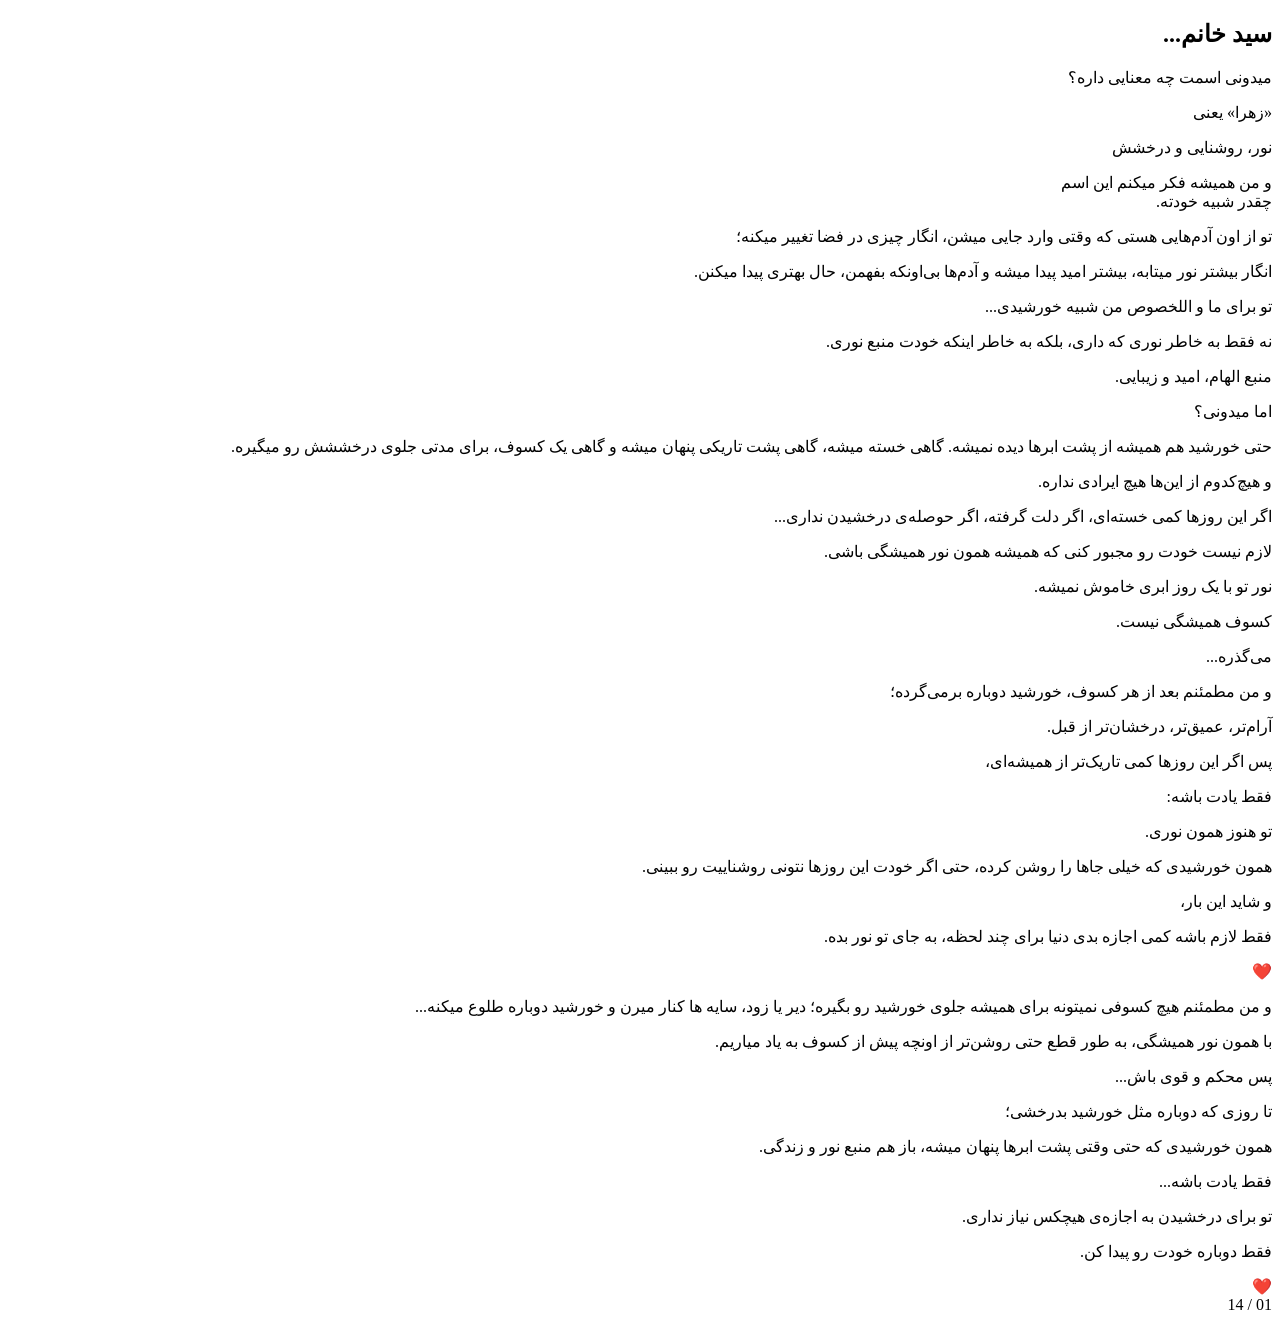
==== docs/index.html @ e4ec1573 "Prepare static site for GitHub Pages" ====
<!DOCTYPE html>
<html lang="fa" dir="rtl">
<head>
    <meta charset="UTF-8">
    <meta
        name="viewport"
        content="width=device-width, initial-scale=1.0"
    >

    <title>برای زهرا</title>

    <link rel="stylesheet" href="./css/variables.css">
    <link rel="stylesheet" href="./css/reset.css">
    <link rel="stylesheet" href="./css/global.css">
    <link rel="stylesheet" href="./css/layout.css">
    <link rel="stylesheet" href="./css/animations.css">
    <link rel="stylesheet" href="./css/pages.css">
    <link rel="stylesheet" href="./css/pages04-13.css">
</head>

<body>

<main id="app">
    <section id="scene"></section>
</main>

<script type="module" src="./js/app.js"></script>
<script type="module" src="./js/people.js"></script>

</body>
</html>
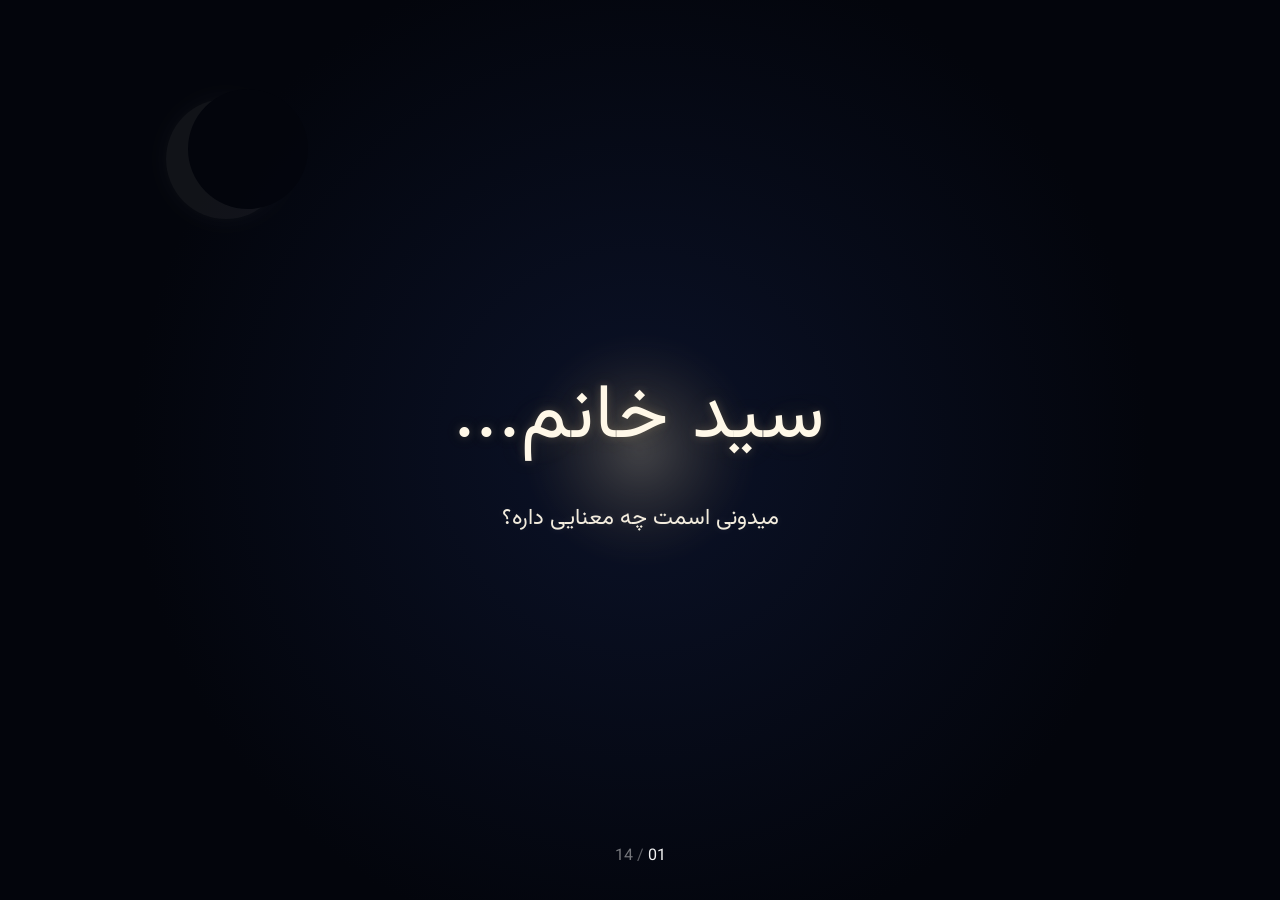
==== commit e91eb57c: "Fix CSS paths for GitHub Pages" ====
--- a/docs/index.html
+++ b/docs/index.html
@@ -9,13 +9,13 @@
 
     <title>برای زهرا</title>
 
-    <link rel="stylesheet" href="./css/variables.css">
-    <link rel="stylesheet" href="./css/reset.css">
-    <link rel="stylesheet" href="./css/global.css">
-    <link rel="stylesheet" href="./css/layout.css">
-    <link rel="stylesheet" href="./css/animations.css">
-    <link rel="stylesheet" href="./css/pages.css">
-    <link rel="stylesheet" href="./css/pages04-13.css">
+    <link rel="stylesheet" href="./CSS/variables.css">
+    <link rel="stylesheet" href="./CSS/reset.css">
+    <link rel="stylesheet" href="./CSS/global.css">
+    <link rel="stylesheet" href="./CSS/layout.css">
+    <link rel="stylesheet" href="./CSS/animations.css">
+    <link rel="stylesheet" href="./CSS/pages.css">
+    <link rel="stylesheet" href="./CSS/pages04-13.css">
 </head>
 
 <body>
@@ -28,4 +28,4 @@
 <script type="module" src="./js/people.js"></script>
 
 </body>
-</html>+</html>
--- a/docs/CSS/variables.css
+++ b/docs/CSS/variables.css
@@ -0,0 +1,14 @@
+:root {
+    --night-black: #03050C;
+    --deep-navy: #0B1228;
+    --night-blue: #18284A;
+
+    --soft-gold: #E6B85C;
+    --warm-gold: #F4D58D;
+    --sunlight: #FFE9B0;
+
+    --text-main: #FFF8E8;
+    --text-muted: #C8C1B2;
+
+    --page-transition: 1.4s;
+}
--- a/docs/CSS/global.css
+++ b/docs/CSS/global.css
@@ -0,0 +1,142 @@
+```css
+@font-face {
+    font-family: "Vazirmatn";
+    src: url("../assets/fonts/Vazirmatn-Light.woff2") format("woff2");
+    font-weight: 300;
+    font-style: normal;
+    font-display: swap;
+}
+
+@font-face {
+    font-family: "Vazirmatn";
+    src: url("../assets/fonts/Vazirmatn-Regular.woff2") format("woff2");
+    font-weight: 400;
+    font-style: normal;
+    font-display: swap;
+}
+
+
+/* =========================================
+   GLOBAL
+   ========================================= */
+
+html {
+    background: var(--night-black);
+}
+
+body {
+    background: var(--night-black);
+    color: var(--text-main);
+
+    font-family: "Vazirmatn", sans-serif;
+
+    font-weight: 300;
+
+    overflow: hidden;
+}
+
+button {
+    border: none;
+    background: none;
+    color: inherit;
+    cursor: pointer;
+}
+
+
+/* =========================================
+   STORY PAGE PROGRESS
+   ========================================= */
+
+#page-indicator {
+    position: fixed;
+
+    left: 50%;
+    bottom: 24px;
+
+    transform: translateX(-50%);
+
+    z-index: 999999;
+
+    pointer-events: none;
+}
+
+
+/* =========================================
+   PROGRESS CONTAINER
+   ========================================= */
+
+.page-progress {
+    display: flex;
+    flex-direction: column;
+    align-items: center;
+
+    gap: 7px;
+
+    min-width: 100px;
+}
+
+
+/* =========================================
+   PROGRESS CONTAINER
+   ========================================= */
+
+.page-progress {
+    display: flex;
+    flex-direction: column;
+    align-items: center;
+
+    gap: 7px;
+
+    width: 100px;
+}
+
+#current-page-number {
+    color: rgba(255, 255, 255, 0.95);
+
+    font-weight: 400;
+}
+
+.page-progress-divider {
+    color: rgba(255, 255, 255, 0.35);
+}
+
+#total-page-number {
+    color: rgba(255, 255, 255, 0.45);
+}
+
+
+/* =========================================
+   PROGRESS TRACK
+   ========================================= */
+
+.page-progress-track {
+    position: relative;
+```
+/* TEST PROGRESS LINE */
+
+.page-progress-track {
+    display: block !important;
+
+    width: 100px !important;
+    height: 4px !important;
+
+    background: red !important;
+
+    position: relative !important;
+
+    overflow: visible !important;
+}
+
+.page-progress-fill {
+    display: block !important;
+
+    width: 50% !important;
+    height: 4px !important;
+
+    background: yellow !important;
+
+    position: absolute !important;
+
+    top: 0 !important;
+    left: 0 !important;
+}
--- a/docs/CSS/layout.css
+++ b/docs/CSS/layout.css
@@ -0,0 +1,176 @@
+#app {
+    position: relative;
+    width: 100%;
+    height: 100vh;
+    min-height: 100svh;
+    overflow: hidden;
+}
+
+#scene {
+    position: relative;
+    width: 100%;
+    height: 100%;
+
+    display: flex;
+    align-items: center;
+    justify-content: center;
+
+    overflow: hidden;
+}
+
+/* =========================================
+   CONTENT
+   ========================================= */
+
+#content {
+    position: relative;
+    z-index: 10;
+
+    width: min(90%, 600px);
+
+    text-align: center;
+}
+
+/* =========================================
+   PAGE LAYERS
+   ========================================= */
+
+.page-layer {
+    position: absolute;
+    inset: 0;
+
+    width: 100%;
+    height: 100%;
+
+    overflow: hidden;
+
+    transition:
+        opacity 1.4s ease,
+        visibility 1.4s ease;
+}
+
+/* =========================================
+   PAGE 01
+   ========================================= */
+
+.page01-layer {
+    opacity: 1;
+    visibility: visible;
+    z-index: 2;
+}
+
+/* =========================================
+   PAGE 02
+   ========================================= */
+
+.page02-layer {
+    opacity: 0;
+    visibility: hidden;
+    z-index: 1;
+}
+
+#scene.page2-active .page01-layer {
+    opacity: 0;
+    visibility: hidden;
+}
+
+#scene.page2-active .page02-layer {
+    opacity: 1;
+    visibility: visible;
+    z-index: 3;
+
+    transition-delay: 0.9s;
+}
+
+/* =========================================
+   PAGE 03
+   ========================================= */
+
+.page03-layer {
+    opacity: 0;
+    visibility: hidden;
+    z-index: 1;
+}
+
+#scene.page3-active .page01-layer,
+#scene.page3-active .page02-layer {
+    opacity: 0;
+    visibility: hidden;
+}
+
+#scene.page3-active .page03-layer {
+    opacity: 1;
+    visibility: visible;
+    z-index: 3;
+
+    transition-delay: 0.9s;
+}
+
+/* =========================================
+   STORY PAGES 04 - 13
+   ========================================= */
+
+#scene.story-page-04-active .page01-layer,
+#scene.story-page-04-active .page02-layer,
+#scene.story-page-04-active .page03-layer,
+
+#scene.story-page-05-active .page01-layer,
+#scene.story-page-05-active .page02-layer,
+#scene.story-page-05-active .page03-layer,
+
+#scene.story-page-06-active .page01-layer,
+#scene.story-page-06-active .page02-layer,
+#scene.story-page-06-active .page03-layer,
+
+#scene.story-page-07-active .page01-layer,
+#scene.story-page-07-active .page02-layer,
+#scene.story-page-07-active .page03-layer,
+
+#scene.story-page-08-active .page01-layer,
+#scene.story-page-08-active .page02-layer,
+#scene.story-page-08-active .page03-layer,
+
+#scene.story-page-09-active .page01-layer,
+#scene.story-page-09-active .page02-layer,
+#scene.story-page-09-active .page03-layer,
+
+#scene.story-page-10-active .page01-layer,
+#scene.story-page-10-active .page02-layer,
+#scene.story-page-10-active .page03-layer,
+
+#scene.story-page-11-active .page01-layer,
+#scene.story-page-11-active .page02-layer,
+#scene.story-page-11-active .page03-layer,
+
+#scene.story-page-12-active .page01-layer,
+#scene.story-page-12-active .page02-layer,
+#scene.story-page-12-active .page03-layer,
+
+#scene.story-page-13-active .page01-layer,
+#scene.story-page-13-active .page02-layer,
+#scene.story-page-13-active .page03-layer,
+
+#scene.page14-active .page01-layer,
+#scene.page14-active .page02-layer,
+#scene.page14-active .page03-layer {
+    opacity: 0;
+    visibility: hidden;
+}
+
+/* =========================================
+   PAGE 14
+   ========================================= */
+
+.page14-layer {
+    opacity: 0;
+    visibility: hidden;
+    z-index: 1;
+}
+
+#scene.page14-active .page14-layer {
+    opacity: 1;
+    visibility: visible;
+    z-index: 4;
+
+    transition-delay: 0.9s;
+}
--- a/docs/CSS/animations.css
+++ b/docs/CSS/animations.css
@@ -0,0 +1,361 @@
+/* =========================================
+   PAGE 01 — INTRO ANIMATIONS
+   ========================================= */
+
+@keyframes fadeIn {
+    from {
+        opacity: 0;
+    }
+
+    to {
+        opacity: 1;
+    }
+}
+
+@keyframes softGlow {
+    0%,
+    100% {
+        opacity: 0.25;
+        transform: scale(1);
+    }
+
+    50% {
+        opacity: 0.7;
+        transform: scale(1.08);
+    }
+}
+
+@keyframes floatParticle {
+    0% {
+        transform: translate3d(0, 25px, 0) scale(0.7);
+        opacity: 0;
+    }
+
+    20% {
+        opacity: 0.7;
+    }
+
+    45% {
+        transform: translate3d(12px, -25px, 0) scale(1);
+        opacity: 0.5;
+    }
+
+    70% {
+        transform: translate3d(-8px, -65px, 0) scale(0.9);
+        opacity: 0.4;
+    }
+
+    100% {
+        transform: translate3d(18px, -110px, 0) scale(0.6);
+        opacity: 0;
+    }
+}
+
+.intro-content {
+    animation: fadeIn 2s ease forwards;
+}
+
+@keyframes introGlowAppear {
+    from {
+        opacity: 0;
+        transform: translate(-50%, -50%) scale(0.65);
+    }
+
+    40% {
+        opacity: 0.35;
+    }
+
+    75% {
+        opacity: 0.65;
+    }
+
+    to {
+        opacity: 0.78;
+        transform: translate(-50%, -50%) scale(1);
+    }
+}
+
+.particle {
+    animation-name: floatParticle;
+    animation-duration: var(--particle-duration, 6s);
+    animation-timing-function: linear;
+    animation-iteration-count: infinite;
+}
+
+@keyframes softGlow {
+    0%,
+    100% {
+        opacity: 0.68;
+        transform: translate(-50%, -50%) scale(0.98);
+    }
+
+    50% {
+        opacity: 0.82;
+        transform: translate(-50%, -50%) scale(1.04);
+    }
+}
+
+@keyframes page02LightAppear {
+    from {
+        opacity: 0;
+        transform: translate(-50%, -50%) scale(0.5);
+    }
+
+    to {
+        opacity: 1;
+        transform: translate(-50%, -50%) scale(1);
+    }
+}
+
+@keyframes page02TextAppear {
+    from {
+        opacity: 0;
+        transform: translateY(20px);
+    }
+
+    to {
+        opacity: 1;
+        transform: translateY(0);
+    }
+}
+
+```css
+/* =========================================
+   PAGE TRANSITION — PAGE 01 → PAGE 02
+   ========================================= */
+
+@keyframes transitionDarken {
+    0% {
+        opacity: 0;
+    }
+
+    100% {
+        opacity: 1;
+    }
+}
+
+@keyframes transitionLightReveal {
+    0% {
+        opacity: 0;
+        transform: translate(-50%, -50%) scale(0.35);
+    }
+
+    45% {
+        opacity: 0.65;
+    }
+
+    100% {
+        opacity: 1;
+        transform: translate(-50%, -50%) scale(1.4);
+    }
+}
+
+@keyframes page02ContentReveal {
+    0% {
+        opacity: 0;
+        transform: translateY(18px);
+    }
+
+    100% {
+        opacity: 1;
+        transform: translateY(0);
+    }
+}
+
+.scene-transition {
+    position: absolute;
+    inset: 0;
+    z-index: 100;
+    pointer-events: none;
+
+    background:
+        radial-gradient(
+            circle at center,
+            rgba(244, 213, 141, 0.12) 0%,
+            rgba(3, 5, 12, 0.96) 55%,
+            rgba(3, 5, 12, 1) 100%
+        );
+
+    opacity: 0;
+
+    animation:
+        transitionDarken 1.6s ease forwards;
+}
+
+.scene-transition-light {
+    position: absolute;
+    width: 220px;
+    height: 220px;
+
+    top: 50%;
+    left: 50%;
+
+    transform: translate(-50%, -50%) scale(0.35);
+
+    border-radius: 50%;
+
+    background:
+        radial-gradient(
+            circle,
+            rgba(255, 233, 176, 0.34) 0%,
+            rgba(244, 213, 141, 0.16) 30%,
+            rgba(230, 184, 92, 0.05) 55%,
+            transparent 75%
+        );
+
+    filter: blur(12px);
+
+    opacity: 0;
+
+    animation:
+        transitionLightReveal 2.2s ease-in-out forwards;
+}
+
+.page02-content {
+    animation:
+        page02ContentReveal 1.8s ease 1.2s both;
+}
+```
+
+/* =========================================
+   PAGE 13 — ECLIPSE ANIMATION
+   ========================================= */
+
+@keyframes eclipseSkyDarken {
+
+    0% {
+        opacity: 0;
+    }
+
+    35% {
+        opacity: 0.15;
+    }
+
+    55% {
+        opacity: 0.62;
+    }
+
+    70% {
+        opacity: 0.70;
+    }
+
+    100% {
+        opacity: 0;
+    }
+}
+
+
+@keyframes eclipseMoonPass {
+
+    0% {
+        left: 17%;
+    }
+
+    18% {
+        left: 30%;
+    }
+
+    42% {
+        left: 50%;
+    }
+
+    58% {
+        left: 50%;
+    }
+
+    82% {
+        left: 70%;
+    }
+
+    100% {
+        left: 83%;
+    }
+}
+
+
+@keyframes eclipseSunGlow {
+
+    0%,
+    100% {
+        opacity: 0.9;
+
+        transform: scale(1);
+    }
+
+    40% {
+        opacity: 0.65;
+
+        transform: scale(0.96);
+    }
+
+    55% {
+        opacity: 0.16;
+
+        transform: scale(0.82);
+    }
+
+    68% {
+        opacity: 0.18;
+
+        transform: scale(0.84);
+    }
+
+    100% {
+        opacity: 1;
+
+        transform: scale(1.04);
+    }
+}
+
+
+@keyframes eclipseSunCore {
+
+    0%,
+    100% {
+        opacity: 1;
+    }
+
+    45% {
+        opacity: 0.95;
+    }
+
+    55% {
+        opacity: 0.25;
+    }
+
+    70% {
+        opacity: 0.30;
+    }
+
+    100% {
+        opacity: 1;
+    }
+}
+
+
+/* =========================================
+   START ANIMATION ONLY WHEN PAGE 13 OPENS
+   ========================================= */
+
+#scene.story-page-13-active .eclipse-sky {
+    animation:
+        eclipseSkyDarken 12s ease-in-out forwards;
+}
+
+
+#scene.story-page-13-active .eclipse-moon {
+    animation:
+        eclipseMoonPass 12s cubic-bezier(0.45, 0, 0.55, 1) forwards;
+}
+
+
+#scene.story-page-13-active .eclipse-sun-glow {
+    animation:
+        eclipseSunGlow 12s ease-in-out forwards;
+}
+
+
+#scene.story-page-13-active .eclipse-sun-core {
+    animation:
+        eclipseSunCore 12s ease-in-out forwards;
+}
--- a/docs/CSS/pages.css
+++ b/docs/CSS/pages.css
@@ -0,0 +1,647 @@
+/* =========================================
+   PAGE 01 — INTRO
+   ========================================= */
+
+#scene {
+    background:
+        radial-gradient(
+            circle at center,
+            var(--deep-navy) 0%,
+            var(--night-black) 65%
+        );
+}
+
+#content {
+    opacity: 0;
+}
+
+.intro-content {
+    position: relative;
+}
+
+.intro-content h1 {
+    font-size: clamp(2.6rem, 11vw, 4.8rem);
+    font-weight: 300;
+    letter-spacing: 0.02em;
+    margin-bottom: 1.2rem;
+
+    color: var(--text-main);
+
+    text-shadow:
+        0 0 10px rgba(244, 213, 141, 0.22),
+        0 0 30px rgba(244, 213, 141, 0.12),
+        0 0 60px rgba(244, 213, 141, 0.06);
+}
+
+.intro-content p {
+    font-size: clamp(1.05rem, 4.5vw, 1.4rem);
+    font-weight: 300;
+
+    color: var(--text-main);
+
+    line-height: 2;
+    opacity: 0.95;
+
+    text-shadow:
+        0 0 10px rgba(255, 248, 232, 0.12);
+}
+
+.intro-glow {
+    position: absolute;
+
+    width: 220px;
+    height: 220px;
+
+    top: 50%;
+    left: 50%;
+
+    transform: translate(-50%, -50%);
+
+    border-radius: 50%;
+
+    background:
+        radial-gradient(
+            circle,
+            rgba(255, 233, 176, 0.30) 0%,
+            rgba(244, 213, 141, 0.16) 30%,
+            rgba(230, 184, 92, 0.06) 55%,
+            transparent 75%
+        );
+
+    filter: blur(10px);
+
+    opacity: 0;
+
+    z-index: 0;
+
+    pointer-events: none;
+
+    animation:
+        introGlowAppear 4.5s ease-in-out 0.2s forwards,
+        softGlow 7s ease-in-out 4.7s infinite;
+
+    translate:
+        calc(var(--scene-x, 0px) * 0.25)
+        calc(var(--scene-y, 0px) * 0.25);
+}
+
+/* =========================================
+   PARTICLES
+   ========================================= */
+
+.particle {
+    position: absolute;
+
+    width: 2px;
+    height: 2px;
+
+    border-radius: 50%;
+
+    background: var(--sunlight);
+
+    box-shadow:
+        0 0 6px var(--sunlight),
+        0 0 12px var(--soft-gold);
+
+    opacity: 0;
+}
+
+/* =========================================
+   MOON
+   ========================================= */
+
+.moon {
+    position: absolute;
+
+    width: clamp(70px, 18vw, 120px);
+    height: clamp(70px, 18vw, 120px);
+
+    top: 11%;
+    left: 13%;
+
+    border-radius: 50%;
+
+    background: rgba(255, 248, 232, 0.10);
+
+    box-shadow:
+        0 0 20px rgba(255, 248, 232, 0.06),
+        0 0 60px rgba(255, 248, 232, 0.03);
+
+    opacity: 0.55;
+
+    z-index: 1;
+
+    pointer-events: none;
+
+    animation: moonDrift 12s ease-in-out infinite;
+
+    translate:
+        calc(var(--scene-x, 0px) * 0.25)
+        calc(var(--scene-y, 0px) * 0.25);
+}
+
+.moon-shadow {
+    position: absolute;
+
+    width: 100%;
+    height: 100%;
+
+    top: -8%;
+    left: 18%;
+
+    border-radius: 50%;
+
+    background: var(--night-black);
+}
+
+/* =========================================
+   PAGE 02
+   ========================================= */
+
+.page02-content {
+    position: absolute;
+    inset: 0;
+
+    display: flex;
+    align-items: center;
+    justify-content: center;
+
+    overflow: hidden;
+
+    background:
+        radial-gradient(
+            circle at center,
+            #FFE9B0 0%,
+            #F4D58D 12%,
+            #18284A 42%,
+            #0B1228 72%,
+            #03050C 100%
+        );
+
+    opacity: 1;
+}
+
+.page02-light {
+    position: absolute;
+
+    width: 320px;
+    height: 320px;
+
+    top: 50%;
+    left: 50%;
+
+    transform: translate(-50%, -50%);
+
+    border-radius: 50%;
+
+    background:
+        radial-gradient(
+            circle,
+            rgba(255, 233, 176, 0.65) 0%,
+            rgba(244, 213, 141, 0.28) 30%,
+            rgba(244, 213, 141, 0.08) 55%,
+            transparent 75%
+        );
+
+    filter: blur(14px);
+
+    opacity: 0;
+
+    animation:
+        page02LightAppear 3s ease forwards;
+
+    pointer-events: none;
+}
+
+.page02-text {
+    position: relative;
+
+    z-index: 30;
+
+    width: min(88%, 600px);
+
+    text-align: center;
+
+    opacity: 1;
+
+    color: var(--text-main);
+
+    text-shadow:
+        0 5px 18px rgba(3, 5, 12, 0.35);
+}
+
+.page02-text p {
+    margin: 0;
+
+    font-weight: 300;
+
+    line-height: 2;
+}
+
+.page02-title {
+    margin-bottom: 1.8rem !important;
+
+    font-size: clamp(1.2rem, 5vw, 1.6rem);
+
+    background: linear-gradient(
+        90deg,
+        #ff4d6d,
+        #ff9f1c,
+        #ffe66d,
+        #2ec4b6,
+        #4dabf7,
+        #9b5de5,
+        #ff4d6d
+    );
+
+    background-size: 300% 100%;
+
+    -webkit-background-clip: text;
+    background-clip: text;
+
+    -webkit-text-fill-color: transparent;
+
+    animation: rainbowText 6s linear infinite;
+
+    filter:
+        drop-shadow(0 2px 3px rgba(0, 0, 0, 0.8))
+        drop-shadow(0 0 12px rgba(255, 255, 255, 0.18));
+}
+
+.page02-meaning {
+    margin-bottom: 1.4rem !important;
+
+    font-size: clamp(1.25rem, 5.3vw, 1.75rem);
+
+    font-weight: 400;
+
+    background: linear-gradient(
+        90deg,
+        #ff006e,
+        #ff7b00,
+        #ffe600,
+        #00c9a7,
+        #00b4d8,
+        #4361ee,
+        #8338ec,
+        #ff006e
+    );
+
+    background-size: 400% 100%;
+
+    -webkit-background-clip: text;
+    background-clip: text;
+
+    -webkit-text-fill-color: transparent;
+
+    animation: rainbowText 5s linear infinite;
+
+    filter:
+        drop-shadow(0 2px 4px rgba(0, 0, 0, 0.9))
+        drop-shadow(0 0 14px rgba(255, 255, 255, 0.22));
+}
+
+.page02-feeling {
+    font-size: clamp(1.05rem, 4.5vw, 1.4rem);
+
+    line-height: 2.2 !important;
+
+    opacity: 1;
+
+    background: linear-gradient(
+        90deg,
+        #ff5c8a,
+        #ffb703,
+        #80ed99,
+        #48cae4,
+        #4895ef,
+        #b5179e,
+        #ff5c8a
+    );
+
+    background-size: 400% 100%;
+
+    -webkit-background-clip: text;
+    background-clip: text;
+
+    -webkit-text-fill-color: transparent;
+
+    animation: rainbowText 7s linear infinite;
+
+    filter:
+        drop-shadow(0 2px 4px rgba(0, 0, 0, 0.9))
+        drop-shadow(0 0 12px rgba(255, 255, 255, 0.18));
+}
+
+@keyframes rainbowText {
+    0% {
+        background-position: 0% 50%;
+    }
+
+    100% {
+        background-position: 400% 50%;
+    }
+}
+/* =========================================
+   PAGE 01 LAYER
+   ========================================= */
+
+.page01-layer {
+    position: absolute;
+    inset: 0;
+
+    display: flex;
+
+    align-items: center;
+    justify-content: center;
+
+    background:
+        radial-gradient(
+            circle at center,
+            var(--deep-navy) 0%,
+            var(--night-black) 65%
+        );
+}
+
+.page01-layer .particles {
+    position: absolute;
+    inset: 0;
+}
+
+.page01-layer .moon {
+    position: absolute;
+}
+
+.page01-layer .intro-glow {
+    position: absolute;
+}
+
+.page01-layer #content {
+    position: relative;
+
+    z-index: 10;
+
+    width: min(90%, 600px);
+
+    text-align: center;
+}
+
+/* =========================================
+   CINEMATIC LIGHT TRANSITION
+   ========================================= */
+
+#scene::after {
+    content: "";
+
+    position: absolute;
+
+    inset: -20%;
+
+    z-index: 20;
+
+    pointer-events: none;
+
+    opacity: 0;
+
+    background:
+        radial-gradient(
+            circle at center,
+            rgba(255, 248, 220, 1) 0%,
+            rgba(255, 233, 176, 0.95) 10%,
+            rgba(244, 213, 141, 0.72) 24%,
+            rgba(230, 184, 92, 0.32) 42%,
+            rgba(24, 40, 74, 0.16) 62%,
+            transparent 78%
+        );
+
+    filter: blur(4px);
+
+    transform: scale(0.18);
+
+    will-change:
+        opacity,
+        transform;
+}
+
+#scene.page2-active::after {
+    animation:
+        cinematicPageTransition 3.2s
+        cubic-bezier(0.22, 0.61, 0.36, 1)
+        forwards;
+}
+
+@keyframes cinematicPageTransition {
+
+    0% {
+        opacity: 0;
+        transform: scale(0.18);
+    }
+
+    18% {
+        opacity: 0.25;
+        transform: scale(0.45);
+    }
+
+    38% {
+        opacity: 0.85;
+        transform: scale(0.85);
+    }
+
+    50% {
+        opacity: 1;
+        transform: scale(1.15);
+    }
+
+    62% {
+        opacity: 0.95;
+        transform: scale(1.45);
+    }
+
+    78% {
+        opacity: 0.55;
+        transform: scale(1.9);
+    }
+
+    100% {
+        opacity: 0;
+        transform: scale(2.8);
+    }
+}
+
+/* =========================================
+   PAGE 02 LIGHT
+   ========================================= */
+
+@keyframes page02LightAppear {
+
+    from {
+        opacity: 0;
+
+        transform:
+            translate(-50%, -50%)
+            scale(0.45);
+    }
+
+    to {
+        opacity: 1;
+
+        transform:
+            translate(-50%, -50%)
+            scale(1);
+    }
+}
+
+/* =========================================
+   PAGE 03
+   ========================================= */
+
+.page03-content {
+    position: absolute;
+    inset: 0;
+
+    display: flex;
+    align-items: center;
+    justify-content: center;
+
+    overflow: hidden;
+
+    background:
+        radial-gradient(
+            circle at center,
+            #FFE9B0 0%,
+            #F4D58D 16%,
+            #18284A 45%,
+            #0B1228 75%,
+            #03050C 100%
+        );
+
+    opacity: 1;
+}
+
+/* =========================================
+   PAGE 03 LIGHT
+   ========================================= */
+
+.page03-light {
+    position: absolute;
+
+    width: 420px;
+    height: 420px;
+
+    top: 50%;
+    left: 50%;
+
+    transform:
+        translate(-50%, -50%)
+        scale(0.75);
+
+    border-radius: 50%;
+
+    background:
+        radial-gradient(
+            circle,
+            rgba(255, 233, 176, 0.42) 0%,
+            rgba(244, 213, 141, 0.20) 28%,
+            rgba(244, 213, 141, 0.07) 55%,
+            transparent 75%
+        );
+
+    filter: blur(18px);
+
+    opacity: 0;
+
+    pointer-events: none;
+
+    animation: page03LightAppear 2.8s ease forwards;
+}
+
+/* =========================================
+   PAGE 03 TEXT
+   ========================================= */
+
+.page03-text {
+    position: relative;
+
+    z-index: 10;
+
+    width: min(88%, 620px);
+
+    padding: 0 8px;
+
+    text-align: center;
+
+    color: var(--text-main);
+
+    opacity: 0;
+
+    animation: page03TextAppear 2.2s ease 0.7s forwards;
+
+    text-shadow:
+        0 2px 14px rgba(3, 5, 12, 0.65),
+        0 0 24px rgba(255, 233, 176, 0.12);
+}
+
+.page03-text p {
+    margin: 0;
+
+    font-size: clamp(
+        1.08rem,
+        4.7vw,
+        1.5rem
+    );
+
+    font-weight: 300;
+
+    line-height: 2.25;
+}
+
+.page03-text p:first-child {
+    margin-bottom: 1.8rem;
+}
+
+/* =========================================
+   HIGHLIGHT WORDS
+   ========================================= */
+
+.page03-text p::first-line {
+    text-shadow:
+        0 2px 14px rgba(3, 5, 12, 0.7);
+}
+
+/* =========================================
+   PAGE 03 ANIMATIONS
+   ========================================= */
+
+@keyframes page03LightAppear {
+    from {
+        opacity: 0;
+
+        transform:
+            translate(-50%, -50%)
+            scale(0.55);
+    }
+
+    to {
+        opacity: 1;
+
+        transform:
+            translate(-50%, -50%)
+            scale(1);
+    }
+}
+
+@keyframes page03TextAppear {
+    from {
+        opacity: 0;
+
+        transform:
+            translateY(18px);
+    }
+
+    to {
+        opacity: 1;
+
+        transform:
+            translateY(0);
+    }
+}
--- a/docs/CSS/pages04-13.css
+++ b/docs/CSS/pages04-13.css
@@ -0,0 +1,2696 @@
+/* =========================================
+   STORY PAGES 04 - 13
+   ========================================= */
+
+.story-layer {
+    display: flex;
+    align-items: center;
+    justify-content: center;
+
+    background:
+        radial-gradient(
+            circle at center,
+            #18284A 0%,
+            #0B1228 55%,
+            #03050C 100%
+        );
+
+    color: var(--text-main);
+}
+
+.story-content {
+    position: relative;
+
+    z-index: 10;
+
+    width: min(88%, 650px);
+
+    text-align: center;
+
+    padding: 20px;
+}
+
+.story-content p {
+    margin: 0 0 1.8rem;
+
+    font-size: clamp(
+        1.05rem,
+        4.6vw,
+        1.45rem
+    );
+
+    font-weight: 300;
+
+    line-height: 2.25;
+
+    color: var(--text-main);
+
+    text-shadow:
+        0 2px 14px rgba(0, 0, 0, 0.65);
+}
+
+.story-content p:last-child {
+    margin-bottom: 0;
+}
+
+/* =========================================
+   SHORT PAGES
+   ========================================= */
+
+.story-short {
+    max-width: 600px;
+}
+
+.story-short p {
+    font-size: clamp(
+        1.2rem,
+        5.2vw,
+        1.65rem
+    );
+}
+
+/* =========================================
+   HIGHLIGHTS
+   ========================================= */
+
+.story-highlight {
+    color: var(--warm-gold) !important;
+
+    font-size: clamp(
+        1.15rem,
+        5vw,
+        1.6rem
+    ) !important;
+
+    font-weight: 400 !important;
+
+    text-shadow:
+        0 2px 14px rgba(0, 0, 0, 0.75),
+        0 0 18px rgba(244, 213, 141, 0.20) !important;
+}
+
+.story-main-highlight {
+    font-size: clamp(
+        1.5rem,
+        7vw,
+        2.2rem
+    ) !important;
+}
+
+/* =========================================
+   PAGE 04
+   ========================================= */
+
+.story-page-04 {
+    background:
+        radial-gradient(
+            circle at center,
+            #FFE9B0 0%,
+            #F4D58D 10%,
+            #18284A 40%,
+            #0B1228 72%,
+            #03050C 100%
+        );
+}
+
+/* =========================================
+   PAGE 05
+   ========================================= */
+
+.story-page-05 {
+    background:
+        radial-gradient(
+            circle at center,
+            #18284A 0%,
+            #111A35 38%,
+            #0B1228 68%,
+            #03050C 100%
+        );
+}
+
+/* =========================================
+   PAGE 06
+   ========================================= */
+
+.story-page-06 {
+    background:
+        radial-gradient(
+            circle at center,
+            #0F1934 0%,
+            #080F24 48%,
+            #03050C 100%
+        );
+}
+
+.story-page-06 .story-content p {
+    font-size: clamp(
+        1.25rem,
+        5.5vw,
+        1.7rem
+    );
+}
+
+/* =========================================
+   PAGE 07
+   ========================================= */
+
+.story-page-07 {
+    background:
+        radial-gradient(
+            circle at center,
+            #101D3D 0%,
+            #0B1228 55%,
+            #03050C 100%
+        );
+}
+
+/* =========================================
+   PAGE 08
+   ========================================= */
+
+.story-page-08 {
+    background:
+        radial-gradient(
+            circle at center,
+            #0B1228 0%,
+            #060B19 55%,
+            #03050C 100%
+        );
+}
+
+.story-page-08 .story-highlight {
+    margin-bottom: 2rem;
+}
+
+.story-pause {
+    color: var(--text-muted) !important;
+
+    font-size: clamp(
+        1.1rem,
+        4.8vw,
+        1.45rem
+    ) !important;
+}
+
+/* =========================================
+   PAGE 09
+   ========================================= */
+
+.story-page-09 {
+    background:
+        radial-gradient(
+            circle at center,
+            #263A61 0%,
+            #18284A 35%,
+            #0B1228 68%,
+            #03050C 100%
+        );
+}
+
+.story-words {
+    display: flex;
+
+    flex-direction: column;
+
+    gap: 0.7rem;
+
+    margin-top: 2rem;
+}
+
+.story-words span {
+    color: var(--warm-gold);
+
+    font-size: clamp(
+        1.2rem,
+        5vw,
+        1.6rem
+    );
+
+    line-height: 1.8;
+
+    text-shadow:
+        0 0 16px rgba(244, 213, 141, 0.22),
+        0 2px 12px rgba(0, 0, 0, 0.7);
+}
+
+/* =========================================
+   PAGE 10
+   ========================================= */
+
+.story-page-10 {
+    background:
+        radial-gradient(
+            circle at center,
+            #0C152D 0%,
+            #070D1D 55%,
+            #03050C 100%
+        );
+}
+
+/* =========================================
+   PAGE 11
+   ========================================= */
+
+.story-page-11 {
+    background:
+        radial-gradient(
+            circle at center,
+            #263B60 0%,
+            #18284A 40%,
+            #0B1228 70%,
+            #03050C 100%
+        );
+}
+
+/* =========================================
+   PAGE 12
+   ========================================= */
+
+.story-page-12 {
+    background:
+        radial-gradient(
+            circle at center,
+            #314B70 0%,
+            #18284A 40%,
+            #0B1228 72%,
+            #03050C 100%
+        );
+}
+
+.story-page-12 .story-content p {
+    font-size: clamp(
+        1.15rem,
+        5vw,
+        1.55rem
+    );
+}
+
+.story-heart {
+    margin-top: 2rem;
+
+    font-size: 1.8rem;
+
+    filter:
+        drop-shadow(
+            0 0 14px rgba(255, 100, 100, 0.35)
+        );
+}
+
+/* =========================================
+   PAGE 13
+   ========================================= */
+
+.story-page-13 {
+    background:
+        radial-gradient(
+            circle at center,
+            #FFE9B0 0%,
+            #F4D58D 12%,
+            #C69C54 28%,
+            #263B60 48%,
+            #0B1228 75%,
+            #03050C 100%
+        );
+}
+
+.story-page-13 .story-content p {
+    text-shadow:
+        0 2px 16px rgba(0, 0, 0, 0.75),
+        0 0 18px rgba(255, 233, 176, 0.12);
+}
+
+/* =========================================
+   STORY TRANSITIONS
+   ========================================= */
+
+.story-layer {
+    opacity: 0;
+    visibility: hidden;
+    z-index: 1;
+}
+
+#scene.story-page-04-active .story-page-04,
+#scene.story-page-05-active .story-page-05,
+#scene.story-page-06-active .story-page-06,
+#scene.story-page-07-active .story-page-07,
+#scene.story-page-08-active .story-page-08,
+#scene.story-page-09-active .story-page-09,
+#scene.story-page-10-active .story-page-10,
+#scene.story-page-11-active .story-page-11,
+#scene.story-page-12-active .story-page-12,
+#scene.story-page-13-active .story-page-13 {
+    opacity: 1;
+    visibility: visible;
+    z-index: 3;
+}
+
+
+/* =========================================
+   SUN / ECLIPSE SYSTEM
+   ========================================= */
+
+.story-sun-system,
+.eclipse-system {
+    position: absolute;
+    inset: 0;
+
+    overflow: hidden;
+
+    pointer-events: none;
+
+    z-index: 1;
+}
+
+
+/* =========================================
+   FULL SUN — PAGES 02 - 04
+   ========================================= */
+
+.story-sun {
+    position: absolute;
+
+    /*
+     * بزرگ‌تر شده تا با خورشید صفحه 14
+     * هماهنگ باشد.
+     */
+    width: min(64vw, 330px);
+    height: min(64vw, 330px);
+
+    left: 50%;
+    top: 48%;
+
+    transform: translate(-50%, -50%);
+
+    border-radius: 50%;
+}
+
+.story-sun-core,
+.eclipse-sun-core {
+    position: absolute;
+
+    inset: 20%;
+
+    border-radius: 50%;
+
+    background:
+        radial-gradient(
+            circle,
+            #FFFBE8 0%,
+            #FFE9A8 35%,
+            #F4C95D 72%,
+            #E6B85C 100%
+        );
+
+    /*
+     * هاله کمتر و ظریف‌تر
+     */
+    box-shadow:
+        0 0 18px rgba(255, 239, 194, 0.78),
+        0 0 40px rgba(244, 213, 141, 0.34),
+        0 0 75px rgba(230, 184, 92, 0.16);
+}
+
+.story-sun-glow,
+.eclipse-sun-glow {
+    position: absolute;
+
+    inset: -14%;
+
+    border-radius: 50%;
+
+    background:
+        radial-gradient(
+            circle,
+            rgba(255, 239, 194, 0.22) 0%,
+            rgba(244, 213, 141, 0.10) 32%,
+            rgba(230, 184, 92, 0.03) 55%,
+            transparent 72%
+        );
+
+    filter: blur(7px);
+}
+
+
+/* =========================================
+   ECLIPSE SUN — PAGES 05 - 13
+   ========================================= */
+
+.eclipse-sun {
+    position: absolute;
+
+    width: min(64vw, 330px);
+    height: min(64vw, 330px);
+
+    left: 50%;
+    top: 48%;
+
+    transform: translate(-50%, -50%);
+
+    border-radius: 50%;
+
+    z-index: 2;
+}
+
+
+/* =========================================
+   ECLIPSE MOON
+   ========================================= */
+
+.eclipse-moon {
+    position: absolute;
+
+    /*
+     * ماه عمداً کوچک‌تر از خورشید است.
+     */
+    width: min(45vw, 230px);
+    height: min(45vw, 230px);
+
+    left: 12%;
+    top: 48%;
+
+    transform: translate(-50%, -50%);
+
+    border-radius: 50%;
+
+    background:
+        radial-gradient(
+            circle at 38% 34%,
+            #18284A 0%,
+            #0B1228 58%,
+            #03050C 100%
+        );
+
+    box-shadow:
+        0 0 24px rgba(3, 5, 12, 0.72);
+
+    z-index: 3;
+
+    /*
+     * حرکت نرم بین صفحات
+     */
+    transition:
+        left 1.8s cubic-bezier(0.45, 0, 0.55, 1);
+}
+
+
+/* =========================================
+   PAGE 05 → 09
+   ورود تدریجی ماه
+   ========================================= */
+
+#scene.story-page-05-active .eclipse-moon {
+    left: 30%;
+}
+
+#scene.story-page-06-active .eclipse-moon {
+    left: 38%;
+}
+
+#scene.story-page-07-active .eclipse-moon {
+    left: 44%;
+}
+
+#scene.story-page-08-active .eclipse-moon {
+    left: 48%;
+}
+
+#scene.story-page-09-active .eclipse-moon {
+    left: 50%;
+}
+
+
+/* =========================================
+   PAGE 10 → 13
+   رفع بسیار آهسته کسوف
+   ========================================= */
+
+#scene.story-page-10-active .eclipse-moon {
+    left: 53%;
+}
+
+#scene.story-page-11-active .eclipse-moon {
+    left: 57%;
+}
+
+#scene.story-page-12-active .eclipse-moon {
+    left: 61%;
+}
+
+#scene.story-page-13-active .eclipse-moon {
+    left: 62%;
+    transition:
+        left 1s cubic-bezier(0.45, 0, 0.55, 1);
+    animation: none !important;
+}
+
+```css
+/* =========================================
+   PAGE 13 → PAGE 14
+   محو شدن ماه بدون حرکت
+   ========================================= */
+
+#scene.page14-active .story-page-13 .eclipse-moon {
+    left: 62%;
+    opacity: 0;
+    transition:
+        opacity 0.8s ease,
+        left 0s;
+}
+```
+/* =========================================
+   PAGE 13 → PAGE 14
+   حذف فوری لایه صفحه 13
+   ========================================= */
+
+#scene.page14-active .story-page-13 {
+    opacity: 0 !important;
+    visibility: hidden !important;
+}
+
+#scene.page14-active .story-page-13 .eclipse-moon {
+    left: 61% !important;
+    opacity: 0 !important;
+    transition: none !important;
+    animation: none !important;
+}
+
+/* =========================================
+   ECLIPSE HALO
+   ========================================= */
+
+#scene.story-page-09-active .eclipse-sun-glow,
+#scene.story-page-10-active .eclipse-sun-glow,
+#scene.story-page-11-active .eclipse-sun-glow,
+#scene.story-page-12-active .eclipse-sun-glow,
+#scene.story-page-13-active .eclipse-sun-glow {
+    opacity: 0.68;
+
+    transform: scale(1.02);
+}
+
+
+/* =========================================
+   PAGE 14 — ECLIPSE ENDS
+   ========================================= */
+
+.page14-content {
+    position: absolute;
+    inset: 0;
+
+    display: flex;
+    align-items: center;
+    justify-content: center;
+
+    overflow: hidden;
+
+    background:
+        radial-gradient(
+            circle at center 48%,
+            #FFEFC2 0%,
+            #F4D58D 12%,
+            #D4A956 25%,
+            #4B5365 43%,
+            #18284A 65%,
+            #0B1228 82%,
+            #03050C 100%
+        );
+
+    color: var(--text-main);
+}
+
+
+/* =========================================
+   PAGE 14 ECLIPSE SYSTEM
+   ========================================= */
+
+.page14-eclipse-system {
+    position: absolute;
+    inset: 0;
+
+    overflow: hidden;
+
+    pointer-events: none;
+
+    z-index: 1;
+}
+
+
+/* =========================================
+   PAGE 14 SUN
+   ========================================= */
+
+.page14-sun {
+    position: absolute;
+
+    /*
+     * همان اندازه‌ی خورشید صفحات 02 - 04
+     */
+    width: min(64vw, 330px);
+    height: min(64vw, 330px);
+
+    left: 50%;
+    top: 48%;
+
+    transform: translate(-50%, -50%);
+
+    border-radius: 50%;
+}
+
+.page14-sun-core {
+    position: absolute;
+
+    inset: 20%;
+
+    border-radius: 50%;
+
+    background:
+        radial-gradient(
+            circle,
+            #FFFBE8 0%,
+            #FFE9A8 35%,
+            #F4C95D 72%,
+            #E6B85C 100%
+        );
+
+    box-shadow:
+        0 0 18px rgba(255, 239, 194, 0.82),
+        0 0 42px rgba(244, 213, 141, 0.38),
+        0 0 80px rgba(230, 184, 92, 0.18);
+}
+
+.page14-sun-glow {
+    position: absolute;
+
+    inset: -14%;
+
+    border-radius: 50%;
+
+    background:
+        radial-gradient(
+            circle,
+            rgba(255, 239, 194, 0.26) 0%,
+            rgba(244, 213, 141, 0.11) 32%,
+            rgba(230, 184, 92, 0.03) 55%,
+            transparent 72%
+        );
+
+    filter: blur(7px);
+}
+
+/* =========================================
+   PAGE 14 SUN REVEAL
+   ========================================= */
+
+.page14-sun-core {
+    animation:
+        page14SunReturn
+        5s ease-in-out
+        0.3s forwards;
+}
+
+.page14-sun-glow {
+    animation:
+        page14GlowReturn
+        5s ease-in-out
+        0.3s forwards;
+}
+
+
+/* =========================================
+   PAGE 14 TEXT
+   ========================================= */
+
+.page14-text {
+    position: relative;
+
+    z-index: 10;
+
+    width: min(88%, 650px);
+
+    padding: 20px;
+
+    text-align: center;
+
+    opacity: 0;
+
+    animation:
+        page14TextAppear
+        2.4s ease
+        1.2s forwards;
+}
+
+.page14-text p {
+    margin: 0 0 1.6rem;
+
+    font-size: clamp(
+        1.05rem,
+        4.6vw,
+        1.45rem
+    );
+
+    font-weight: 300;
+
+    line-height: 2.2;
+
+    color: var(--text-main);
+
+    text-shadow:
+        0 2px 14px rgba(0, 0, 0, 0.7),
+        0 0 18px rgba(255, 233, 176, 0.12);
+}
+
+.page14-text p:last-of-type {
+    margin-bottom: 0;
+}
+
+.page14-final {
+    margin-top: 1rem !important;
+
+    color: var(--warm-gold) !important;
+
+    font-size: clamp(
+        1.25rem,
+        5.5vw,
+        1.75rem
+    ) !important;
+
+    font-weight: 400 !important;
+
+    text-shadow:
+        0 0 20px rgba(244, 213, 141, 0.45),
+        0 2px 14px rgba(0, 0, 0, 0.75) !important;
+}
+
+.page14-heart {
+    margin-top: 1.5rem;
+
+    font-size: 1.7rem;
+
+    filter:
+        drop-shadow(
+            0 0 14px rgba(255, 100, 100, 0.4)
+        );
+}
+
+
+/* =========================================
+   PAGE 14 ANIMATIONS
+   ========================================= */
+
+
+@keyframes page14SunReturn {
+
+    0% {
+        opacity: 0.72;
+    }
+
+    35% {
+        opacity: 0.84;
+    }
+
+    70% {
+        opacity: 0.96;
+    }
+
+    100% {
+        opacity: 1;
+    }
+}
+
+@keyframes page14GlowReturn {
+
+    0% {
+        opacity: 0.45;
+        transform: scale(0.82);
+    }
+
+    35% {
+        opacity: 0.62;
+        transform: scale(0.92);
+    }
+
+    70% {
+        opacity: 0.82;
+        transform: scale(1);
+    }
+
+    100% {
+        opacity: 1;
+        transform: scale(1.06);
+    }
+}
+
+@keyframes page14TextAppear {
+
+    from {
+        opacity: 0;
+        transform: translateY(18px);
+    }
+
+    to {
+        opacity: 1;
+        transform: translateY(0);
+    }
+}
+
+
+/* =========================================
+   RESPONSIVE
+   ========================================= */
+
+@media (max-width: 480px) {
+
+    .story-sun,
+    .eclipse-sun,
+    .page14-sun {
+        width: 70vw;
+        height: 70vw;
+    }
+
+    .eclipse-moon,
+    .page14-moon {
+        width: 50vw;
+        height: 50vw;
+    }
+}
+
+/* =========================================
+   PAGE 14 — MOON REMOVED
+   ========================================= */
+
+.page14-moon {
+    display: none !important;
+    animation: none !important;
+}
+
+/* =========================================
+   AMBIENT LIGHT PARTICLES
+   ========================================= */
+
+/* -----------------------------------------
+   PAGES 04 - 13
+   فقط دو لایه ذره‌ای
+   بدون تغییر ساختار صفحات
+   ----------------------------------------- */
+
+.story-layer::before,
+.story-layer::after {
+    content: "";
+
+    position: absolute;
+    inset: 0;
+
+    pointer-events: none;
+
+    z-index: 2;
+
+    background-repeat: no-repeat;
+
+    filter:
+        drop-shadow(
+            0 0 8px rgba(255, 233, 176, 0.45)
+        );
+
+    opacity: 0.55;
+}
+
+
+/* -----------------------------------------
+   لایه اول
+   ----------------------------------------- */
+
+.story-layer::before {
+    background-image:
+
+        radial-gradient(
+            circle at 7% 18%,
+            rgba(255, 248, 220, 0.85) 0 2px,
+            transparent 4px
+        ),
+
+        radial-gradient(
+            circle at 16% 43%,
+            rgba(255, 233, 176, 0.70) 0 1.5px,
+            transparent 4px
+        ),
+
+        radial-gradient(
+            circle at 25% 76%,
+            rgba(255, 248, 220, 0.80) 0 2px,
+            transparent 4px
+        ),
+
+        radial-gradient(
+            circle at 35% 28%,
+            rgba(255, 233, 176, 0.68) 0 1.5px,
+            transparent 4px
+        ),
+
+        radial-gradient(
+            circle at 44% 62%,
+            rgba(255, 248, 220, 0.82) 0 2px,
+            transparent 4px
+        ),
+
+        radial-gradient(
+            circle at 54% 15%,
+            rgba(255, 233, 176, 0.72) 0 2px,
+            transparent 4px
+        ),
+
+        radial-gradient(
+            circle at 64% 80%,
+            rgba(255, 248, 220, 0.78) 0 1.5px,
+            transparent 4px
+        ),
+
+        radial-gradient(
+            circle at 73% 38%,
+            rgba(255, 233, 176, 0.74) 0 2px,
+            transparent 4px
+        ),
+
+        radial-gradient(
+            circle at 82% 68%,
+            rgba(255, 248, 220, 0.84) 0 2px,
+            transparent 4px
+        ),
+
+        radial-gradient(
+            circle at 91% 24%,
+            rgba(255, 233, 176, 0.72) 0 1.5px,
+            transparent 4px
+        );
+
+    animation:
+        storyParticlesOne
+        10s ease-in-out
+        infinite;
+}
+
+
+/* -----------------------------------------
+   لایه دوم
+   ----------------------------------------- */
+
+.story-layer::after {
+    background-image:
+
+        radial-gradient(
+            circle at 9% 61%,
+            rgba(255, 233, 176, 0.68) 0 1.5px,
+            transparent 4px
+        ),
+
+        radial-gradient(
+            circle at 19% 11%,
+            rgba(255, 248, 220, 0.82) 0 2px,
+            transparent 4px
+        ),
+
+        radial-gradient(
+            circle at 29% 49%,
+            rgba(255, 233, 176, 0.72) 0 2px,
+            transparent 4px
+        ),
+
+        radial-gradient(
+            circle at 39% 87%,
+            rgba(255, 248, 220, 0.78) 0 1.5px,
+            transparent 4px
+        ),
+
+        radial-gradient(
+            circle at 49% 34%,
+            rgba(255, 233, 176, 0.70) 0 2px,
+            transparent 4px
+        ),
+
+        radial-gradient(
+            circle at 59% 67%,
+            rgba(255, 248, 220, 0.84) 0 2px,
+            transparent 4px
+        ),
+
+        radial-gradient(
+            circle at 69% 9%,
+            rgba(255, 233, 176, 0.68) 0 1.5px,
+            transparent 4px
+        ),
+
+        radial-gradient(
+            circle at 79% 51%,
+            rgba(255, 248, 220, 0.80) 0 2px,
+            transparent 4px
+        ),
+
+        radial-gradient(
+            circle at 89% 84%,
+            rgba(255, 233, 176, 0.70) 0 2px,
+            transparent 4px
+        );
+
+    animation:
+        storyParticlesTwo
+        12s ease-in-out
+        1.5s
+        infinite;
+}
+
+
+/* -----------------------------------------
+   حرکت ذرات
+   ----------------------------------------- */
+
+@keyframes storyParticlesOne {
+
+    0% {
+        transform: translate3d(0, 12px, 0);
+    }
+
+    50% {
+        transform: translate3d(10px, -20px, 0);
+    }
+
+    100% {
+        transform: translate3d(-8px, -40px, 0);
+    }
+}
+
+
+@keyframes storyParticlesTwo {
+
+    0% {
+        transform: translate3d(0, 10px, 0);
+    }
+
+    50% {
+        transform: translate3d(-12px, -24px, 0);
+    }
+
+    100% {
+        transform: translate3d(8px, -42px, 0);
+    }
+}
+
+
+/* =========================================
+   ECLIPSE — PAGES 05 - 09
+   ========================================= */
+
+#scene.story-page-05-active .story-layer::before,
+#scene.story-page-05-active .story-layer::after,
+#scene.story-page-06-active .story-layer::before,
+#scene.story-page-06-active .story-layer::after,
+#scene.story-page-07-active .story-layer::before,
+#scene.story-page-07-active .story-layer::after,
+#scene.story-page-08-active .story-layer::before,
+#scene.story-page-08-active .story-layer::after,
+#scene.story-page-09-active .story-layer::before,
+#scene.story-page-09-active .story-layer::after {
+    opacity: 0.12;
+}
+
+
+/* =========================================
+   RETURN OF LIGHT — PAGES 10 - 13
+   ========================================= */
+
+#scene.story-page-10-active .story-layer::before,
+#scene.story-page-10-active .story-layer::after {
+    opacity: 0.24;
+}
+
+#scene.story-page-11-active .story-layer::before,
+#scene.story-page-11-active .story-layer::after {
+    opacity: 0.38;
+}
+
+#scene.story-page-12-active .story-layer::before,
+#scene.story-page-12-active .story-layer::after {
+    opacity: 0.52;
+}
+
+#scene.story-page-13-active .story-layer::before,
+#scene.story-page-13-active .story-layer::after {
+    opacity: 0.68;
+}
+
+
+/* =========================================
+   PAGE 14 — BRIGHT PARTICLES
+   ========================================= */
+
+.page14-content::before,
+.page14-content::after {
+    content: "";
+
+    position: absolute;
+    inset: 0;
+
+    pointer-events: none;
+
+    z-index: 2;
+
+    background-repeat: no-repeat;
+
+    filter:
+        drop-shadow(
+            0 0 12px rgba(255, 233, 176, 0.60)
+        );
+
+    opacity: 0.90;
+
+    animation:
+        page14Particles
+        7s ease-in-out
+        infinite;
+}
+
+
+.page14-content::before {
+    background-image:
+
+        radial-gradient(
+            circle at 6% 18%,
+            rgba(255, 248, 220, 0.95) 0 2px,
+            transparent 4px
+        ),
+
+        radial-gradient(
+            circle at 16% 43%,
+            rgba(255, 233, 176, 0.88) 0 2px,
+            transparent 4px
+        ),
+
+        radial-gradient(
+            circle at 26% 76%,
+            rgba(255, 248, 220, 0.92) 0 2px,
+            transparent 4px
+        ),
+
+        radial-gradient(
+            circle at 36% 27%,
+            rgba(255, 233, 176, 0.84) 0 2px,
+            transparent 4px
+        ),
+
+        radial-gradient(
+            circle at 46% 61%,
+            rgba(255, 248, 220, 0.94) 0 2px,
+            transparent 4px
+        ),
+
+        radial-gradient(
+            circle at 56% 14%,
+            rgba(255, 233, 176, 0.86) 0 2px,
+            transparent 4px
+        ),
+
+        radial-gradient(
+            circle at 66% 80%,
+            rgba(255, 248, 220, 0.96) 0 2px,
+            transparent 4px
+        ),
+
+        radial-gradient(
+            circle at 76% 38%,
+            rgba(255, 233, 176, 0.88) 0 2px,
+            transparent 4px
+        ),
+
+        radial-gradient(
+            circle at 86% 68%,
+            rgba(255, 248, 220, 0.95) 0 2px,
+            transparent 4px
+        ),
+
+        radial-gradient(
+            circle at 96% 25%,
+            rgba(255, 233, 176, 0.90) 0 2px,
+            transparent 4px
+        );
+}
+
+
+.page14-content::after {
+    background-image:
+
+        radial-gradient(
+            circle at 10% 87%,
+            rgba(255, 233, 176, 0.86) 0 2px,
+            transparent 4px
+        ),
+
+        radial-gradient(
+            circle at 20% 12%,
+            rgba(255, 248, 220, 0.94) 0 2px,
+            transparent 4px
+        ),
+
+        radial-gradient(
+            circle at 30% 50%,
+            rgba(255, 233, 176, 0.88) 0 2px,
+            transparent 4px
+        ),
+
+        radial-gradient(
+            circle at 40% 84%,
+            rgba(255, 248, 220, 0.92) 0 2px,
+            transparent 4px
+        ),
+
+        radial-gradient(
+            circle at 50% 36%,
+            rgba(255, 233, 176, 0.86) 0 2px,
+            transparent 4px
+        ),
+
+        radial-gradient(
+            circle at 60% 64%,
+            rgba(255, 248, 220, 0.96) 0 2px,
+            transparent 4px
+        ),
+
+        radial-gradient(
+            circle at 70% 8%,
+            rgba(255, 233, 176, 0.88) 0 2px,
+            transparent 4px
+        ),
+
+        radial-gradient(
+            circle at 80% 48%,
+            rgba(255, 248, 220, 0.94) 0 2px,
+            transparent 4px
+        ),
+
+        radial-gradient(
+            circle at 90% 82%,
+            rgba(255, 233, 176, 0.90) 0 2px,
+            transparent 4px
+        );
+
+    animation-delay: 1.2s;
+}
+
+
+@keyframes page14Particles {
+
+    0%,
+    100% {
+        transform:
+            translate3d(0, 12px, 0)
+            scale(0.99);
+    }
+
+    50% {
+        transform:
+            translate3d(8px, -24px, 0)
+            scale(1.02);
+    }
+}
+
+/* =========================================
+   EARLY LIGHT — PAGES 02 - 04
+   ========================================= */
+
+/* صفحات ۲ و ۳ */
+.page02-content::before,
+.page02-content::after,
+.page03-content::before,
+.page03-content::after {
+    content: "";
+
+    position: absolute;
+    inset: 0;
+
+    pointer-events: none;
+
+    z-index: 2;
+
+    background-repeat: no-repeat;
+
+    filter:
+        drop-shadow(
+            0 0 10px rgba(255, 233, 176, 0.55)
+        );
+
+    opacity: 0.78;
+
+    animation:
+        earlyLightParticles
+        10s ease-in-out
+        infinite;
+}
+
+
+/* لایه اول */
+
+.page02-content::before,
+.page03-content::before {
+    background-image:
+
+        radial-gradient(
+            circle at 7% 18%,
+            rgba(255, 248, 220, 0.95) 0 2px,
+            transparent 4px
+        ),
+
+        radial-gradient(
+            circle at 17% 44%,
+            rgba(255, 233, 176, 0.82) 0 1.5px,
+            transparent 4px
+        ),
+
+        radial-gradient(
+            circle at 27% 76%,
+            rgba(255, 248, 220, 0.90) 0 2px,
+            transparent 4px
+        ),
+
+        radial-gradient(
+            circle at 37% 28%,
+            rgba(255, 233, 176, 0.78) 0 1.5px,
+            transparent 4px
+        ),
+
+        radial-gradient(
+            circle at 47% 62%,
+            rgba(255, 248, 220, 0.92) 0 2px,
+            transparent 4px
+        ),
+
+        radial-gradient(
+            circle at 57% 16%,
+            rgba(255, 233, 176, 0.84) 0 2px,
+            transparent 4px
+        ),
+
+        radial-gradient(
+            circle at 67% 80%,
+            rgba(255, 248, 220, 0.90) 0 1.5px,
+            transparent 4px
+        ),
+
+        radial-gradient(
+            circle at 77% 38%,
+            rgba(255, 233, 176, 0.82) 0 2px,
+            transparent 4px
+        ),
+
+        radial-gradient(
+            circle at 87% 68%,
+            rgba(255, 248, 220, 0.94) 0 2px,
+            transparent 4px
+        ),
+
+        radial-gradient(
+            circle at 96% 24%,
+            rgba(255, 233, 176, 0.80) 0 1.5px,
+            transparent 4px
+        );
+}
+
+
+/* لایه دوم */
+
+.page02-content::after,
+.page03-content::after {
+    background-image:
+
+        radial-gradient(
+            circle at 10% 86%,
+            rgba(255, 233, 176, 0.80) 0 1.5px,
+            transparent 4px
+        ),
+
+        radial-gradient(
+            circle at 20% 12%,
+            rgba(255, 248, 220, 0.92) 0 2px,
+            transparent 4px
+        ),
+
+        radial-gradient(
+            circle at 30% 50%,
+            rgba(255, 233, 176, 0.84) 0 2px,
+            transparent 4px
+        ),
+
+        radial-gradient(
+            circle at 40% 84%,
+            rgba(255, 248, 220, 0.90) 0 1.5px,
+            transparent 4px
+        ),
+
+        radial-gradient(
+            circle at 50% 36%,
+            rgba(255, 233, 176, 0.82) 0 2px,
+            transparent 4px
+        ),
+
+        radial-gradient(
+            circle at 60% 64%,
+            rgba(255, 248, 220, 0.94) 0 2px,
+            transparent 4px
+        ),
+
+        radial-gradient(
+            circle at 70% 8%,
+            rgba(255, 233, 176, 0.80) 0 1.5px,
+            transparent 4px
+        ),
+
+        radial-gradient(
+            circle at 80% 48%,
+            rgba(255, 248, 220, 0.92) 0 2px,
+            transparent 4px
+        ),
+
+        radial-gradient(
+            circle at 90% 82%,
+            rgba(255, 233, 176, 0.84) 0 2px,
+            transparent 4px
+        );
+
+    animation-delay: 1.5s;
+}
+
+
+/* =========================================
+   PAGE 04
+   ========================================= */
+
+.story-page-04::before,
+.story-page-04::after {
+    opacity: 0.82;
+}
+
+
+/* =========================================
+   PARTICLE MOVEMENT
+   ========================================= */
+
+@keyframes earlyLightParticles {
+
+    0% {
+        transform:
+            translate3d(0, 12px, 0);
+    }
+
+    50% {
+        transform:
+            translate3d(10px, -20px, 0);
+    }
+
+    100% {
+        transform:
+            translate3d(-8px, -42px, 0);
+    }
+}
+
+/* =========================================
+   STORY TEXT COLORS
+   JEDEI GREEN — صفحات 03 تا 14
+   ========================================= */
+
+/* PAGE 03 — شروع نور */
+.page03-text p {
+    color: #00A896;
+
+    text-shadow:
+        0 2px 14px rgba(0, 0, 0, 0.65),
+        0 0 18px rgba(0, 168, 150, 0.22);
+}
+
+
+/* PAGE 04 — نور کامل */
+.story-page-04 .story-content p {
+    color: #00A896;
+}
+
+
+/* PAGE 05 — شروع کسوف */
+.story-page-05 .story-content p {
+    color: #009F90;
+}
+
+
+/* PAGE 06 */
+.story-page-06 .story-content p {
+    color: #00978A;
+}
+
+
+/* PAGE 07 */
+.story-page-07 .story-content p {
+    color: #008F83;
+}
+
+
+/* PAGE 08 — تاریکی بیشتر */
+.story-page-08 .story-content p {
+    color: #00877C;
+}
+
+
+/* PAGE 09 — اوج کسوف */
+.story-page-09 .story-content p {
+    color: #008077;
+}
+
+
+/* PAGE 10 — بازگشت نور */
+.story-page-10 .story-content p {
+    color: #00877C;
+}
+
+
+/* PAGE 11 */
+.story-page-11 .story-content p {
+    color: #009083;
+}
+
+
+/* PAGE 12 */
+.story-page-12 .story-content p {
+    color: #009A8C;
+}
+
+
+/* PAGE 13 — بازگشت خورشید */
+.story-page-13 .story-content p {
+    color: #00A394;
+}
+
+
+/* PAGE 14 — نور کامل */
+.page14-text p {
+    color: #00B09E;
+}
+
+/* =========================================
+   SYMBOLIC PEOPLE
+   مردم نمادین — بدون چهره
+   ========================================= */
+
+.symbolic-people {
+    position: absolute;
+    inset: 0;
+
+    z-index: 4;
+
+    pointer-events: none;
+}
+
+
+/* -----------------------------------------
+   بدن ساده‌ی انسان
+   ----------------------------------------- */
+
+.symbolic-person {
+    position: absolute;
+
+    width: 18px;
+    height: 48px;
+
+    bottom: 8%;
+
+    opacity: 0;
+
+    background:
+        radial-gradient(
+            circle at 50% 12%,
+            currentColor 0 7px,
+            transparent 7.5px
+        );
+
+    color: rgba(2, 8, 18, 0.88);
+
+    filter:
+        drop-shadow(
+            0 0 8px rgba(0, 168, 150, 0.10)
+        );
+}
+
+
+/* بدن */
+.symbolic-person::after {
+    content: "";
+
+    position: absolute;
+
+    left: 50%;
+    top: 17px;
+
+    width: 12px;
+    height: 30px;
+
+    transform: translateX(-50%);
+
+    border-radius:
+        45% 45% 25% 25%;
+
+    background: currentColor;
+}
+
+
+/* دست‌ها */
+.symbolic-person::before {
+    content: "";
+
+    position: absolute;
+
+    left: 50%;
+    top: 20px;
+
+    width: 34px;
+    height: 8px;
+
+    transform:
+        translateX(-50%)
+        rotate(0deg);
+
+    border-radius: 50%;
+
+    background: currentColor;
+}
+
+
+/* -----------------------------------------
+   جای مردم
+   ----------------------------------------- */
+
+.person-01 {
+    left: 12%;
+    transform: scale(0.82);
+}
+
+.person-02 {
+    left: 27%;
+    transform: scale(0.95);
+}
+
+.person-03 {
+    left: 42%;
+    transform: scale(0.78);
+}
+
+.person-04 {
+    left: 58%;
+    transform: scale(0.90);
+}
+
+.person-05 {
+    left: 73%;
+    transform: scale(0.82);
+}
+
+.person-06 {
+    left: 87%;
+    transform: scale(0.72);
+}
+
+
+/* -----------------------------------------
+   ورود مردم — صفحه ۱۰
+   ----------------------------------------- */
+
+.symbolic-people-enter .symbolic-person {
+    animation:
+        peopleEnter
+        1.8s ease-out
+        forwards;
+}
+
+.symbolic-people-enter .person-01 {
+    animation-delay: 0.1s;
+}
+
+.symbolic-people-enter .person-02 {
+    animation-delay: 0.25s;
+}
+
+.symbolic-people-enter .person-03 {
+    animation-delay: 0.4s;
+}
+
+.symbolic-people-enter .person-04 {
+    animation-delay: 0.55s;
+}
+
+.symbolic-people-enter .person-05 {
+    animation-delay: 0.7s;
+}
+
+.symbolic-people-enter .person-06 {
+    animation-delay: 0.85s;
+}
+
+
+@keyframes peopleEnter {
+    from {
+        opacity: 0;
+        transform:
+            translateY(35px)
+            scale(0.75);
+    }
+
+    to {
+        opacity: 0.62;
+        transform:
+            translateY(0)
+            scale(1);
+    }
+}
+
+
+/* -----------------------------------------
+   دعا — صفحه ۱۱
+   ----------------------------------------- */
+
+.symbolic-people-pray .symbolic-person,
+.symbolic-people-main-prayer .symbolic-person {
+    opacity: 0.68;
+}
+
+
+/* دست‌ها به سمت خورشید */
+.symbolic-people-pray .symbolic-person::before,
+.symbolic-people-main-prayer .symbolic-person::before {
+    top: 14px;
+
+    width: 30px;
+
+    transform:
+        translateX(-50%)
+        rotate(-28deg);
+}
+
+
+/* -----------------------------------------
+   شخصیت اصلی — صفحه ۱۲
+   ----------------------------------------- */
+
+.symbolic-people-main-prayer .person-main {
+    width: 24px;
+    height: 62px;
+
+    left: 50%;
+    bottom: 7%;
+
+    opacity: 0.95;
+
+    color: rgba(0, 168, 150, 0.92);
+
+    transform:
+        translateX(-50%)
+        scale(1.18);
+
+    filter:
+        drop-shadow(
+            0 0 14px rgba(0, 168, 150, 0.38)
+        );
+}
+
+.symbolic-people-main-prayer .person-main::after {
+    width: 15px;
+    height: 40px;
+}
+
+.symbolic-people-main-prayer .person-main::before {
+    width: 40px;
+
+    transform:
+        translateX(-50%)
+        rotate(-32deg);
+}
+
+
+/* -----------------------------------------
+   بازگشت نور — صفحه ۱۳
+   ----------------------------------------- */
+
+.symbolic-people-return .symbolic-person {
+    opacity: 0.88;
+
+    color: rgba(4, 18, 25, 0.76);
+
+    filter:
+        drop-shadow(
+            0 0 10px rgba(0, 168, 150, 0.20)
+        );
+
+    animation:
+        peopleReceiveLight
+        2.5s ease-in-out
+        forwards;
+}
+
+.symbolic-people-return .person-main {
+    opacity: 1;
+
+    color: rgba(0, 168, 150, 0.95);
+
+    filter:
+        drop-shadow(
+            0 0 18px rgba(0, 168, 150, 0.48)
+        );
+}
+
+
+@keyframes peopleReceiveLight {
+    from {
+        opacity: 0.45;
+        filter:
+            drop-shadow(
+                0 0 4px rgba(0, 168, 150, 0.08)
+            );
+    }
+
+    to {
+        opacity: 0.88;
+        filter:
+            drop-shadow(
+                0 0 12px rgba(0, 168, 150, 0.24)
+            );
+    }
+}
+
+
+/* -----------------------------------------
+   موبایل
+   ----------------------------------------- */
+
+@media (max-width: 480px) {
+
+    .symbolic-person {
+        width: 15px;
+        height: 42px;
+    }
+
+    .symbolic-person::after {
+        width: 10px;
+        height: 27px;
+    }
+
+    .symbolic-person::before {
+        width: 28px;
+    }
+
+    .symbolic-people-main-prayer .person-main {
+        width: 21px;
+        height: 56px;
+    }
+
+    .symbolic-people-main-prayer .person-main::after {
+        width: 13px;
+        height: 36px;
+    }
+
+    .symbolic-people-main-prayer .person-main::before {
+        width: 36px;
+    }
+}
+
+/* =========================================
+   SYMBOLIC PEOPLE — FINAL VERSION
+   آدمک‌های نمادین انسانی
+   ========================================= */
+
+.symbolic-people {
+    display: none !important;
+}
+
+
+/* =========================================
+   PEOPLE SYSTEM
+   ========================================= */
+
+.people-system {
+    position: absolute;
+    inset: 0;
+
+    z-index: 4;
+
+    pointer-events: none;
+
+    overflow: hidden;
+}
+
+
+/* =========================================
+   PERSON
+   ========================================= */
+
+.people-system .symbolic-person {
+    position: absolute;
+
+    left: var(--person-left);
+    bottom: 5%;
+
+    width: 42px;
+    height: 86px;
+
+    opacity: 0;
+
+    transform-origin: 50% 100%;
+
+    color: rgba(3, 13, 22, 0.86);
+
+    z-index: 4;
+
+    animation-delay:
+        calc(var(--person-index) * 0.12s);
+}
+
+
+/* =========================================
+   HEAD
+   ========================================= */
+
+.person-head {
+    position: absolute;
+
+    left: 50%;
+    top: 0;
+
+    width: 19px;
+    height: 19px;
+
+    transform: translateX(-50%);
+
+    border-radius: 50%;
+
+    background: currentColor;
+}
+
+
+/* =========================================
+   BODY
+   ========================================= */
+
+.person-body {
+    position: absolute;
+
+    left: 50%;
+    top: 18px;
+
+    width: 22px;
+    height: 52px;
+
+    transform: translateX(-50%);
+
+    border-radius:
+        45% 45% 18% 18%;
+
+    background: currentColor;
+}
+
+
+/* =========================================
+   ARMS
+   ========================================= */
+
+.person-arm {
+    position: absolute;
+
+    top: 24px;
+
+    width: 34px;
+    height: 8px;
+
+    border-radius: 999px;
+
+    background: currentColor;
+
+    transform-origin: 4px 50%;
+
+    z-index: -1;
+}
+
+
+/* LEFT ARM */
+
+.person-arm-left {
+    left: 2px;
+
+    transform:
+        rotate(22deg);
+}
+
+
+/* RIGHT ARM */
+
+.person-arm-right {
+    right: 2px;
+
+    transform-origin: calc(100% - 4px) 50%;
+
+    transform:
+        rotate(-22deg);
+}
+
+
+/* =========================================
+   HANDS
+   ========================================= */
+
+.person-hand {
+    position: absolute;
+
+    top: 50%;
+
+    width: 9px;
+    height: 9px;
+
+    transform: translateY(-50%);
+
+    border-radius: 50%;
+
+    background: currentColor;
+}
+
+
+/* LEFT HAND */
+
+.person-arm-left .person-hand {
+    left: -3px;
+}
+
+
+/* RIGHT HAND */
+
+.person-arm-right .person-hand {
+    right: -3px;
+}
+
+
+/* =========================================
+   PAGES 01–04
+   DANCE
+   ========================================= */
+
+#scene.page01-active .people-system .symbolic-person,
+#scene.page02-active .people-system .symbolic-person,
+#scene.page03-active .people-system .symbolic-person,
+#scene.page04-active .people-system .symbolic-person,
+
+#scene.story-page-01-active .people-system .symbolic-person,
+#scene.story-page-02-active .people-system .symbolic-person,
+#scene.story-page-03-active .people-system .symbolic-person,
+#scene.story-page-04-active .people-system .symbolic-person {
+
+    opacity: 0.78;
+
+    animation:
+        peopleDance
+        calc(2.4s + (var(--person-index) * 0.14s))
+        ease-in-out
+        infinite;
+}
+
+
+/* دست‌ها به سمت آدم کناری */
+
+#scene.page01-active .person-arm-left,
+#scene.page02-active .person-arm-left,
+#scene.page03-active .person-arm-left,
+#scene.page04-active .person-arm-left,
+
+#scene.story-page-01-active .person-arm-left,
+#scene.story-page-02-active .person-arm-left,
+#scene.story-page-03-active .person-arm-left,
+#scene.story-page-04-active .person-arm-left {
+
+    transform:
+        rotate(-32deg);
+}
+
+
+#scene.page01-active .person-arm-right,
+#scene.page02-active .person-arm-right,
+#scene.page03-active .person-arm-right,
+#scene.page04-active .person-arm-right,
+
+#scene.story-page-01-active .person-arm-right,
+#scene.story-page-02-active .person-arm-right,
+#scene.story-page-03-active .person-arm-right,
+#scene.story-page-04-active .person-arm-right {
+
+    transform:
+        rotate(32deg);
+}
+
+
+/* =========================================
+   DANCE MOTION
+   ========================================= */
+
+@keyframes peopleDance {
+
+    0% {
+        transform:
+            translateY(3px)
+            rotate(-2deg);
+    }
+
+    25% {
+        transform:
+            translateY(-6px)
+            rotate(3deg);
+    }
+
+    50% {
+        transform:
+            translateY(2px)
+            rotate(-1deg);
+    }
+
+    75% {
+        transform:
+            translateY(-5px)
+            rotate(2deg);
+    }
+
+    100% {
+        transform:
+            translateY(3px)
+            rotate(-2deg);
+    }
+}
+
+
+/* =========================================
+   SPECIAL PERSON — HAPPY
+   ========================================= */
+
+#scene.page01-active .special-person,
+#scene.page02-active .special-person,
+#scene.page03-active .special-person,
+#scene.page04-active .special-person,
+
+#scene.story-page-01-active .special-person,
+#scene.story-page-02-active .special-person,
+#scene.story-page-03-active .special-person,
+#scene.story-page-04-active .special-person {
+
+    width: 50px;
+    height: 98px;
+
+    color:
+        rgba(0, 168, 150, 0.96);
+
+    opacity: 1;
+
+    filter:
+        drop-shadow(
+            0 0 15px rgba(0, 168, 150, 0.42)
+        );
+
+    animation:
+        specialDance
+        2.1s
+        ease-in-out
+        infinite;
+}
+
+
+@keyframes specialDance {
+
+    0% {
+        transform:
+            translateY(4px)
+            scale(1.05)
+            rotate(-3deg);
+    }
+
+    25% {
+        transform:
+            translateY(-9px)
+            scale(1.12)
+            rotate(5deg);
+    }
+
+    50% {
+        transform:
+            translateY(2px)
+            scale(1.08)
+            rotate(-4deg);
+    }
+
+    75% {
+        transform:
+            translateY(-8px)
+            scale(1.14)
+            rotate(4deg);
+    }
+
+    100% {
+        transform:
+            translateY(4px)
+            scale(1.05)
+            rotate(-3deg);
+    }
+}
+
+
+/* =========================================
+   PAGES 05–13
+   PRAYER
+   ========================================= */
+
+#scene.page05-active .people-system .symbolic-person,
+#scene.page06-active .people-system .symbolic-person,
+#scene.page07-active .people-system .symbolic-person,
+#scene.page08-active .people-system .symbolic-person,
+#scene.page09-active .people-system .symbolic-person,
+#scene.page10-active .people-system .symbolic-person,
+#scene.page11-active .people-system .symbolic-person,
+#scene.page12-active .people-system .symbolic-person,
+#scene.page13-active .people-system .symbolic-person,
+
+#scene.story-page-05-active .people-system .symbolic-person,
+#scene.story-page-06-active .people-system .symbolic-person,
+#scene.story-page-07-active .people-system .symbolic-person,
+#scene.story-page-08-active .people-system .symbolic-person,
+#scene.story-page-09-active .people-system .symbolic-person,
+#scene.story-page-10-active .people-system .symbolic-person,
+#scene.story-page-11-active .people-system .symbolic-person,
+#scene.story-page-12-active .people-system .symbolic-person,
+#scene.story-page-13-active .people-system .symbolic-person {
+
+    opacity: 0.72;
+
+    animation:
+        peoplePrayer
+        calc(3s + (var(--person-index) * 0.16s))
+        ease-in-out
+        infinite;
+}
+
+
+/* =========================================
+   PRAYER ARMS
+   ========================================= */
+
+#scene.page05-active .person-arm-left,
+#scene.page06-active .person-arm-left,
+#scene.page07-active .person-arm-left,
+#scene.page08-active .person-arm-left,
+#scene.page09-active .person-arm-left,
+#scene.page10-active .person-arm-left,
+#scene.page11-active .person-arm-left,
+#scene.page12-active .person-arm-left,
+#scene.page13-active .person-arm-left,
+
+#scene.story-page-05-active .person-arm-left,
+#scene.story-page-06-active .person-arm-left,
+#scene.story-page-07-active .person-arm-left,
+#scene.story-page-08-active .person-arm-left,
+#scene.story-page-09-active .person-arm-left,
+#scene.story-page-10-active .person-arm-left,
+#scene.story-page-11-active .person-arm-left,
+#scene.story-page-12-active .person-arm-left,
+#scene.story-page-13-active .person-arm-left {
+
+    top: 21px;
+    left: 4px;
+
+    transform:
+        rotate(-62deg);
+}
+
+
+#scene.page05-active .person-arm-right,
+#scene.page06-active .person-arm-right,
+#scene.page07-active .person-arm-right,
+#scene.page08-active .person-arm-right,
+#scene.page09-active .person-arm-right,
+#scene.page10-active .person-arm-right,
+#scene.page11-active .person-arm-right,
+#scene.page12-active .person-arm-right,
+#scene.page13-active .person-arm-right,
+
+#scene.story-page-05-active .person-arm-right,
+#scene.story-page-06-active .person-arm-right,
+#scene.story-page-07-active .person-arm-right,
+#scene.story-page-08-active .person-arm-right,
+#scene.story-page-09-active .person-arm-right,
+#scene.story-page-10-active .person-arm-right,
+#scene.story-page-11-active .person-arm-right,
+#scene.story-page-12-active .person-arm-right,
+#scene.story-page-13-active .person-arm-right {
+
+    top: 21px;
+    right: 4px;
+
+    transform:
+        rotate(62deg);
+}
+
+
+/* =========================================
+   PRAYER MOTION
+   ========================================= */
+
+@keyframes peoplePrayer {
+
+    0% {
+        transform:
+            translateY(2px)
+            rotate(-2deg);
+    }
+
+    25% {
+        transform:
+            translateY(-4px)
+            rotate(2deg);
+    }
+
+    50% {
+        transform:
+            translateY(1px)
+            rotate(0deg);
+    }
+
+    75% {
+        transform:
+            translateY(-5px)
+            rotate(-2deg);
+    }
+
+    100% {
+        transform:
+            translateY(2px)
+            rotate(-2deg);
+    }
+}
+
+
+/* =========================================
+   SPECIAL PERSON — PRAYER
+   ========================================= */
+
+#scene.page05-active .special-person,
+#scene.page06-active .special-person,
+#scene.page07-active .special-person,
+#scene.page08-active .special-person,
+#scene.page09-active .special-person,
+#scene.page10-active .special-person,
+#scene.page11-active .special-person,
+#scene.page12-active .special-person,
+#scene.page13-active .special-person,
+
+#scene.story-page-05-active .special-person,
+#scene.story-page-06-active .special-person,
+#scene.story-page-07-active .special-person,
+#scene.story-page-08-active .special-person,
+#scene.story-page-09-active .special-person,
+#scene.story-page-10-active .special-person,
+#scene.story-page-11-active .special-person,
+#scene.story-page-12-active .special-person,
+#scene.story-page-13-active .special-person {
+
+    width: 50px;
+    height: 102px;
+
+    color:
+        rgba(0, 168, 150, 0.96);
+
+    opacity: 1;
+
+    filter:
+        drop-shadow(
+            0 0 17px rgba(0, 168, 150, 0.40)
+        );
+
+    animation:
+        specialPrayer
+        3s
+        ease-in-out
+        infinite;
+}
+
+
+@keyframes specialPrayer {
+
+    0% {
+        transform:
+            translateY(2px)
+            scale(1.06)
+            rotate(-2deg);
+    }
+
+    25% {
+        transform:
+            translateY(-6px)
+            scale(1.12)
+            rotate(2deg);
+    }
+
+    50% {
+        transform:
+            translateY(1px)
+            scale(1.08)
+            rotate(0deg);
+    }
+
+    75% {
+        transform:
+            translateY(-7px)
+            scale(1.13)
+            rotate(-2deg);
+    }
+
+    100% {
+        transform:
+            translateY(2px)
+            scale(1.06)
+            rotate(-2deg);
+    }
+}
+
+
+/* =========================================
+   PAGE 14 — CELEBRATION
+   ========================================= */
+
+#scene.page14-active .people-system .symbolic-person {
+
+    opacity: 0.92;
+
+    color:
+        rgba(5, 24, 29, 0.76);
+
+    animation:
+        finalDance
+        calc(2.2s + (var(--person-index) * 0.13s))
+        ease-in-out
+        infinite;
+}
+
+
+/* باز شدن دست‌ها */
+
+#scene.page14-active .person-arm-left {
+
+    top: 25px;
+    left: 2px;
+
+    transform:
+        rotate(-38deg);
+}
+
+
+#scene.page14-active .person-arm-right {
+
+    top: 25px;
+    right: 2px;
+
+    transform:
+        rotate(38deg);
+}
+
+
+/* =========================================
+   FINAL DANCE
+   ========================================= */
+
+@keyframes finalDance {
+
+    0% {
+        transform:
+            translateY(4px)
+            rotate(-3deg)
+            scale(1);
+    }
+
+    20% {
+        transform:
+            translateY(-8px)
+            rotate(4deg)
+            scale(1.04);
+    }
+
+    40% {
+        transform:
+            translateY(2px)
+            rotate(-5deg)
+            scale(1.01);
+    }
+
+    60% {
+        transform:
+            translateY(-9px)
+            rotate(5deg)
+            scale(1.05);
+    }
+
+    80% {
+        transform:
+            translateY(1px)
+            rotate(-3deg)
+            scale(1.02);
+    }
+
+    100% {
+        transform:
+            translateY(4px)
+            rotate(-3deg)
+            scale(1);
+    }
+}
+
+
+/* =========================================
+   SPECIAL PERSON — FINAL
+   شادترین آدم جمع
+   ========================================= */
+
+#scene.page14-active .people-system .special-person {
+
+    width: 54px;
+    height: 108px;
+
+    color:
+        rgba(0, 168, 150, 0.98);
+
+    opacity: 1;
+
+    filter:
+        drop-shadow(
+            0 0 22px rgba(0, 168, 150, 0.58)
+        );
+
+    animation:
+        finalSpecialDance
+        1.8s
+        ease-in-out
+        infinite;
+}
+
+
+@keyframes finalSpecialDance {
+
+    0% {
+        transform:
+            translateY(5px)
+            scale(1.08)
+            rotate(-4deg);
+    }
+
+    20% {
+        transform:
+            translateY(-12px)
+            scale(1.17)
+            rotate(6deg);
+    }
+
+    40% {
+        transform:
+            translateY(2px)
+            scale(1.11)
+            rotate(-6deg);
+    }
+
+    60% {
+        transform:
+            translateY(-13px)
+            scale(1.20)
+            rotate(7deg);
+    }
+
+    80% {
+        transform:
+            translateY(1px)
+            scale(1.13)
+            rotate(-4deg);
+    }
+
+    100% {
+        transform:
+            translateY(5px)
+            scale(1.08)
+            rotate(-4deg);
+    }
+}
+
+
+/* =========================================
+   MOBILE
+   ========================================= */
+
+@media (max-width: 480px) {
+
+    .people-system .symbolic-person {
+
+        width: 34px;
+        height: 70px;
+    }
+
+    .person-head {
+
+        width: 15px;
+        height: 15px;
+    }
+
+    .person-body {
+
+        top: 15px;
+
+        width: 18px;
+        height: 43px;
+    }
+
+    .person-arm {
+
+        top: 20px;
+
+        width: 28px;
+        height: 6px;
+    }
+
+    .person-hand {
+
+        width: 7px;
+        height: 7px;
+    }
+
+    .people-system .special-person {
+
+        width: 43px;
+        height: 86px;
+    }
+
+    .people-system .special-person .person-head {
+
+        width: 18px;
+        height: 18px;
+    }
+
+    .people-system .special-person .person-body {
+
+        width: 21px;
+        height: 51px;
+    }
+}
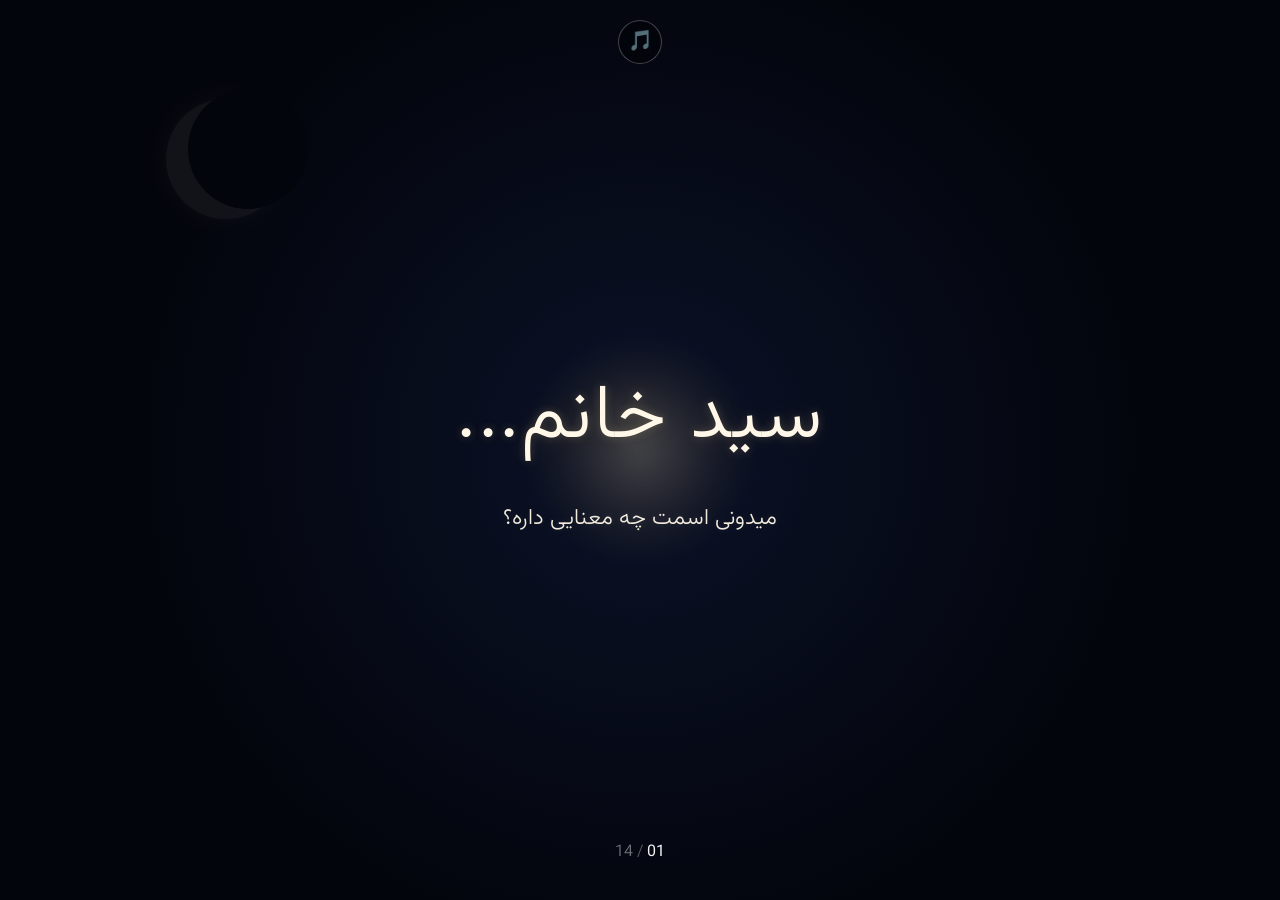
==== commit 29150ee5: "Add background music and music control" ====
--- a/docs/index.html
+++ b/docs/index.html
@@ -1,31 +1,35 @@
-<!DOCTYPE html>
+<!doctype html>
 <html lang="fa" dir="rtl">
-<head>
-    <meta charset="UTF-8">
-    <meta
-        name="viewport"
-        content="width=device-width, initial-scale=1.0"
-    >
+  <head>
+    <meta charset="UTF-8" />
+    <meta name="viewport" content="width=device-width, initial-scale=1.0" />
 
     <title>برای زهرا</title>
 
-    <link rel="stylesheet" href="./CSS/variables.css">
-    <link rel="stylesheet" href="./CSS/reset.css">
-    <link rel="stylesheet" href="./CSS/global.css">
-    <link rel="stylesheet" href="./CSS/layout.css">
-    <link rel="stylesheet" href="./CSS/animations.css">
-    <link rel="stylesheet" href="./CSS/pages.css">
-    <link rel="stylesheet" href="./CSS/pages04-13.css">
-</head>
+    <link rel="stylesheet" href="./CSS/variables.css" />
+    <link rel="stylesheet" href="./CSS/reset.css" />
+    <link rel="stylesheet" href="./CSS/global.css" />
+    <link rel="stylesheet" href="./CSS/layout.css" />
+    <link rel="stylesheet" href="./CSS/animations.css" />
+    <link rel="stylesheet" href="./CSS/pages.css" />
+    <link rel="stylesheet" href="./CSS/pages04-13.css" />
+  </head>
 
-<body>
+  <body>
+    <main id="app">
+      <section id="scene"></section>
+    </main>
 
-<main id="app">
-    <section id="scene"></section>
-</main>
+    <audio id="backgroundMusic" loop>
+      <source
+        src="./assets/audio/atlasaudio-emotional-piano.mp3"
+        type="audio/mpeg"
+      />
+    </audio>
 
-<script type="module" src="./js/app.js"></script>
-<script type="module" src="./js/people.js"></script>
+    <button id="musicToggle" type="button" aria-label="پخش موسیقی">🎵</button>
 
-</body>
+    <script type="module" src="./js/app.js"></script>
+    <script type="module" src="./js/people.js"></script>
+  </body>
 </html>
--- a/docs/CSS/global.css
+++ b/docs/CSS/global.css
@@ -1,142 +1,192 @@
-```css
 @font-face {
-    font-family: "Vazirmatn";
-    src: url("../assets/fonts/Vazirmatn-Light.woff2") format("woff2");
-    font-weight: 300;
-    font-style: normal;
-    font-display: swap;
+  font-family: "Vazirmatn";
+  src: url("../assets/fonts/Vazirmatn-Light.woff2") format("woff2");
+  font-weight: 300;
+  font-style: normal;
+  font-display: swap;
 }
 
 @font-face {
-    font-family: "Vazirmatn";
-    src: url("../assets/fonts/Vazirmatn-Regular.woff2") format("woff2");
-    font-weight: 400;
-    font-style: normal;
-    font-display: swap;
+  font-family: "Vazirmatn";
+  src: url("../assets/fonts/Vazirmatn-Regular.woff2") format("woff2");
+  font-weight: 400;
+  font-style: normal;
+  font-display: swap;
 }
-
 
 /* =========================================
    GLOBAL
    ========================================= */
 
 html {
-    background: var(--night-black);
+  background: var(--night-black);
 }
 
 body {
-    background: var(--night-black);
-    color: var(--text-main);
+  background: var(--night-black);
+  color: var(--text-main);
 
-    font-family: "Vazirmatn", sans-serif;
+  font-family: "Vazirmatn", sans-serif;
+  font-weight: 300;
 
-    font-weight: 300;
-
-    overflow: hidden;
+  overflow: hidden;
 }
 
 button {
-    border: none;
-    background: none;
-    color: inherit;
-    cursor: pointer;
+  border: none;
+  background: none;
+  color: inherit;
+  cursor: pointer;
 }
-
 
 /* =========================================
    STORY PAGE PROGRESS
    ========================================= */
 
 #page-indicator {
-    position: fixed;
+  position: fixed;
 
-    left: 50%;
-    bottom: 24px;
+  left: 50%;
+  bottom: 24px;
 
-    transform: translateX(-50%);
+  transform: translateX(-50%);
 
-    z-index: 999999;
+  z-index: 999999;
 
-    pointer-events: none;
+  pointer-events: none;
 }
-
 
 /* =========================================
    PROGRESS CONTAINER
    ========================================= */
 
 .page-progress {
-    display: flex;
-    flex-direction: column;
-    align-items: center;
+  display: flex;
+  flex-direction: column;
+  align-items: center;
 
-    gap: 7px;
+  gap: 7px;
 
-    min-width: 100px;
-}
-
-
-/* =========================================
-   PROGRESS CONTAINER
-   ========================================= */
-
-.page-progress {
-    display: flex;
-    flex-direction: column;
-    align-items: center;
-
-    gap: 7px;
-
-    width: 100px;
+  width: 100px;
 }
 
 #current-page-number {
-    color: rgba(255, 255, 255, 0.95);
+  color: rgba(255, 255, 255, 0.95);
 
-    font-weight: 400;
+  font-weight: 400;
 }
 
 .page-progress-divider {
-    color: rgba(255, 255, 255, 0.35);
+  color: rgba(255, 255, 255, 0.35);
 }
 
 #total-page-number {
-    color: rgba(255, 255, 255, 0.45);
+  color: rgba(255, 255, 255, 0.45);
 }
-
 
 /* =========================================
    PROGRESS TRACK
    ========================================= */
 
 .page-progress-track {
-    position: relative;
-```
-/* TEST PROGRESS LINE */
+  position: relative;
 
-.page-progress-track {
-    display: block !important;
+  width: 100px;
+  height: 4px;
 
-    width: 100px !important;
-    height: 4px !important;
-
-    background: red !important;
-
-    position: relative !important;
-
-    overflow: visible !important;
+  overflow: visible;
 }
 
+/* =========================================
+   PROGRESS FILL
+   ========================================= */
+
 .page-progress-fill {
-    display: block !important;
+  position: absolute;
 
-    width: 50% !important;
-    height: 4px !important;
+  top: 0;
+  left: 0;
 
-    background: yellow !important;
+  width: 50%;
+  height: 4px;
+}
 
-    position: absolute !important;
+/* =========================================
+   BACKGROUND MUSIC CONTROL
+   ========================================= */
 
-    top: 0 !important;
-    left: 0 !important;
-}+#musicToggle {
+  position: fixed !important;
+
+  left: 50% !important;
+  top: 20px !important;
+
+  right: auto !important;
+  bottom: auto !important;
+
+  transform: translateX(-50%) !important;
+
+  width: 44px !important;
+  height: 44px !important;
+
+  display: flex !important;
+
+  align-items: center !important;
+  justify-content: center !important;
+
+  border: 1px solid rgba(255, 255, 255, 0.25);
+  border-radius: 50%;
+
+  background: rgba(0, 0, 0, 0.35);
+  color: #ffffff;
+
+  font-size: 20px;
+  line-height: 1;
+
+  cursor: pointer;
+
+  z-index: 2147483647 !important;
+
+  backdrop-filter: blur(6px);
+  -webkit-backdrop-filter: blur(6px);
+
+  transition:
+    transform 0.2s ease,
+    background 0.2s ease,
+    border-color 0.2s ease;
+}
+
+/* =========================================
+   MUSIC BUTTON HOVER
+   ========================================= */
+
+#musicToggle:hover {
+  transform: translateX(-50%) scale(1.08) !important;
+
+  background: rgba(255, 255, 255, 0.12);
+
+  border-color: rgba(255, 255, 255, 0.45);
+}
+
+/* =========================================
+   MUSIC BUTTON ACTIVE
+   ========================================= */
+
+#musicToggle:active {
+  transform: translateX(-50%) scale(0.95) !important;
+}
+
+#musicToggle {
+  position: fixed !important;
+  left: 50vw !important;
+  top: 20px !important;
+
+  right: auto !important;
+  bottom: auto !important;
+
+  margin: 0 !important;
+
+  transform: translateX(-50%) !important;
+
+  z-index: 2147483647 !important;
+}
